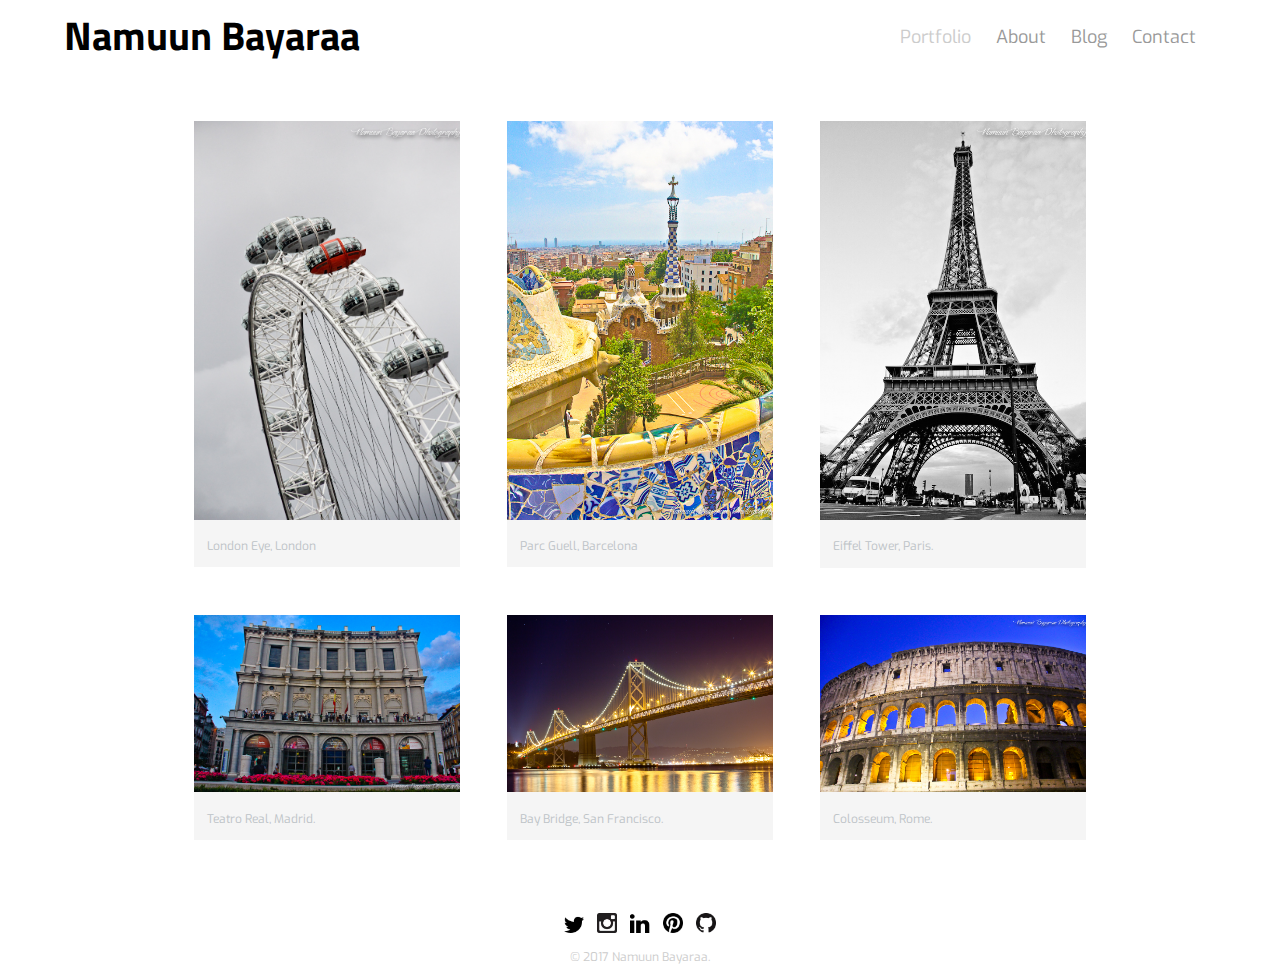
==== index.html @ 23d0f965 "Update html with github" ====
<!DOCTYPE html>
<html>
  <head>
    <meta charset="utf-8"> 
    <title>Namuun Bayaraa</title>
    <link rel="stylesheet" href="css/normalize.css">
    <link href='http://fonts.googleapis.com/css?family=Exo:200,400,800|Titillium+Web:400,400italic' rel='stylesheet' type='text/css'>
    <link rel="stylesheet" href="css/main.css">
    <link rel="stylesheet" href="css/responsive.css">
    <meta name="viewport" content="width=device-width, initial-scale=1.0">
  <script>
    (function(i,s,o,g,r,a,m){i['GoogleAnalyticsObject']=r;i[r]=i[r]||function(){
    (i[r].q=i[r].q||[]).push(arguments)},i[r].l=1*new Date();a=s.createElement(o),
    m=s.getElementsByTagName(o)[0];a.async=1;a.src=g;m.parentNode.insertBefore(a,m)
    })(window,document,'script','//www.google-analytics.com/analytics.js','ga');

    ga('create', 'UA-52503071-2', 'auto');
    ga('send', 'pageview');

  </script>
  </head>
  <body>
    <header>
      <a href="index.html" id=logo>
        <h1>Namuun Bayaraa</h1>
      </a>
      <nav>
        <ul>
          <li><a href="index.html" class="selected">Portfolio</a></li>
          <li><a href="about.html">About</a></li>
		  <li><a href="http://darlinginadress.com/">Blog</a></li>
          <li><a href="contact.html">Contact</a></li>
        </ul>
      </nav>
    </header>
    <div id="wrapper">
    <section>
        <ul id="gallery">
          <li>
            <a href="img/london.jpg">
              <img src="img/london.jpg" alt="">
              <p>London Eye, London</p>
            </a>
          </li>
          <li>
            <a href="img/barcelona.jpg">
              <img src="img/barcelona.jpg" alt="">
              <p>Parc Guell, Barcelona</p>
            </a>
          </li>
          <li>
            <a href="img/eiffel-tower.jpg">
              <img src="img/eiffel-tower.jpg" alt="">
              <p>Eiffel Tower, Paris.</p>
            </a>
          </li>
          <li>
            <a href="img/opera.jpg">
              <img src="img/opera.jpg" alt="">
              <p>Teatro Real, Madrid.</p>
            </a>
          </li>
          <li>
            <a href="img/baybridge.jpg">
              <img src="img/baybridge.jpg" alt="">
              <p>Bay Bridge, San Francisco.</p>
            </a>
          </li>
          <li>
            <a href="img/colosseo.jpg">
              <img src="img/colosseo.jpg" alt="">
              <p>Colosseum, Rome.</p>
            </a>
          </li>
          
        </ul>
    </section>
      <footer>
        <a href="http://twitter.com/namukaa"><img src="img/twitter.png" alt="Twitter Logo" class="social-icon"></a>
        <a href="http://instagram.com/namukaa"><img src="img/instagram.jpg" alt="Instagram Logo" class="social-icon"></a>
        <a href="http://linkedin.com/in/namuunbayaraa"><img src="img/linkedin.png" alt="LinkedIn Logo" class="social-icon"></a>
        <a href="https://pinterest.com/namuun"><img src="img/pinterest.png" alt="Pinterest Logo" class="social-icon"></a>
        <a href="https://github.com/namuunaa"><img src="img/GitHub-Mark-32px.png" alt="GitHub Mark" class="social-icon"></a>
        <p>&copy; 2017 Namuun Bayaraa.</p>
      </footer>
    </div>
  </body>
</html>
---- css/main.css ----
/********************
GENERAL
********************/

body {
  font-family: 'Exo', sans-serif;
}

#wrapper {
  max-width: 940px;
  margin: 0 auto;
  padding: 0 5%;
} 

a {
text-decoration: none;
}

img {
  max-width: 100%;
}

h3 {
  margin: 0 0 1em 0;  
}



/********************
HEADING
********************/

header {
  float: left;
  margin: 0 0 30px 0;
  padding: 5px 0 0 0;
  width: 100%;
}

#logo {
  text-align: center; 
  margin: 0;
}

h1 {
  font-family: 'Titillium Web', sans-serif;
  margin: 15px 0; 
  font-size: 1.75em;
  font-weight: bold;
  line-height: 0.8em;
}

h2 {
  font-size: 0.75em;
  margin: -5px 0 0;
  font-weight: normal;
}


/********************
NAVIGATION
********************/

nav {
  text-align: center;
  padding: 0px 0;
  margin: 20px 0 0;
}

nav ul {
  list-style: none;
  margin: 0 10px;
  padding: 0;
}

nav li {
  display: inline-block;
}

nav a {
  font-weight: 400;
  padding: 15px 10px;
}


/********************
FOOTER
********************/

footer {
  font-size: 0.75em;
  text-align: center;
  clear: both;
  padding-top: 50px;
  color: #ccc;
}

.social-icon {
  width: 20px;
  height: 20px;
  margin: 0 5px;
}



/********************
PAGE: PORTFOLIO
********************/

#gallery {
  margin: 0;
  padding: 0;
  list-style: none;
}

#gallery li {
  float: left;
  width: 45%;
  margin: 2.5%;
  background-color: #f5f5f5;
  color: #bdc3c7;
}

#gallery li a p {
  margin: 0;
  padding: 5%;
  font-size: 0.75em;
  color: #bdc3c7;
}



/********************
PAGE:ABOUT
********************/

.profile-photo {
  display: block;
  max-width: 150px;
  margin: 0 auto 30px;
  border-radius: 100%;
}



/********************
PAGE: CONTACT
********************/

.contact-info {
  list-style: none;
  padding: 0;
  margin: 0;
  font-size: 0.9em;
}

.contact-info a {
  display: block;
  min-height: 20px;
  background-repeat: no-repeat;
  background-size: 20px 20px;
  padding: 0 0 0 30px;
  margin: 0 0 10px;
}


.contact-info li.mail a {
  background-image: url('../img/mail.png');
}




/********************
COLORS
********************/

/* site body */

body {
  background-color: #fff;
  color: #999;
}

header {
  background: #fff;
  border-color: #000;
} 

nav {
  background: #fff;
}

h1, h2 {
  color: #000;
}

a {
  color: #000;
}

nav a, nav a:visited {
  color: #999;
}

nav a.selected, nav a:hover {
  color: #ccc;
}
---- css/responsive.css ----
@media screen and (min-width: 480px) {
  /********************
  TWO COLUMN LAYOUT
  ********************/
  
  #primary {
    width: 50%;
    float: left;
  }
  
  #secondary {
    width: 40%;
    float: right;
  } 
  
    
 /********************
  PAGE: ABOUT
  ********************/
  
  .profile-photo {
    float: left;
    margin: 0 5% 80px 0;
  }
  
}

@media screen and (min-width: 660px) {
  
  /********************
  HEADER
  ********************/ 
  
  nav {
    background: none;
    float: right;
    font-size: 1.125em;
    margin-right: 5%;
    text-align: right;
    width: 45%;
  }
  
  #logo {
    float: left;
    margin-left: 5%;
    text-align: left;
    width: 45%;
  }
  
  h1 {
    font-size: 2.5em;
  }
  
  h2 {
    font-size: 1.0em;
    margin-bottom: 20px;
  }
  
  
   /********************
  PAGE: PORTFOLIO
  ********************/
  
    #gallery li {
      width: 28.3333%;
    } 
  
    #gallery li:nth-child(4n) {
      clear: left;
    }
}
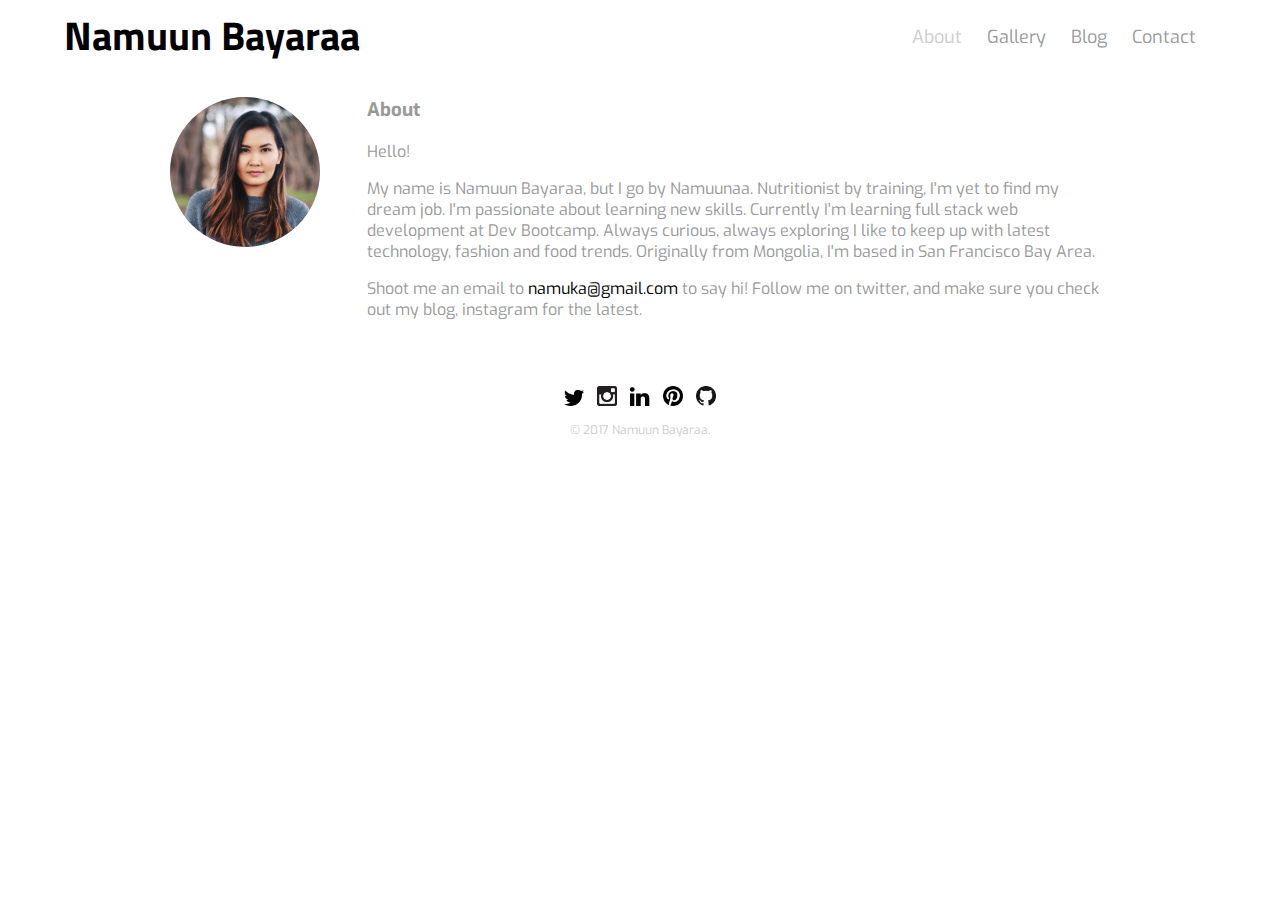
==== commit 1d8300dd: "Update layout" ====
--- a/index.html
+++ b/index.html
@@ -8,73 +8,30 @@
     <link rel="stylesheet" href="css/main.css">
     <link rel="stylesheet" href="css/responsive.css">
     <meta name="viewport" content="width=device-width, initial-scale=1.0">
-  <script>
-    (function(i,s,o,g,r,a,m){i['GoogleAnalyticsObject']=r;i[r]=i[r]||function(){
-    (i[r].q=i[r].q||[]).push(arguments)},i[r].l=1*new Date();a=s.createElement(o),
-    m=s.getElementsByTagName(o)[0];a.async=1;a.src=g;m.parentNode.insertBefore(a,m)
-    })(window,document,'script','//www.google-analytics.com/analytics.js','ga');
-
-    ga('create', 'UA-52503071-2', 'auto');
-    ga('send', 'pageview');
-
-  </script>
   </head>
   <body>
     <header>
       <a href="index.html" id=logo>
         <h1>Namuun Bayaraa</h1>
+        
       </a>
       <nav>
         <ul>
-          <li><a href="index.html" class="selected">Portfolio</a></li>
-          <li><a href="about.html">About</a></li>
-		  <li><a href="http://darlinginadress.com/">Blog</a></li>
+          <li><a href="index.html"class="selected">About</a></li>
+          <li><a href="gallery.html">Gallery</a></li>
+      <li><a href="http://darlinginadress.com/">Blog</a></li>
           <li><a href="contact.html">Contact</a></li>
         </ul>
       </nav>
     </header>
     <div id="wrapper">
-    <section>
-        <ul id="gallery">
-          <li>
-            <a href="img/london.jpg">
-              <img src="img/london.jpg" alt="">
-              <p>London Eye, London</p>
-            </a>
-          </li>
-          <li>
-            <a href="img/barcelona.jpg">
-              <img src="img/barcelona.jpg" alt="">
-              <p>Parc Guell, Barcelona</p>
-            </a>
-          </li>
-          <li>
-            <a href="img/eiffel-tower.jpg">
-              <img src="img/eiffel-tower.jpg" alt="">
-              <p>Eiffel Tower, Paris.</p>
-            </a>
-          </li>
-          <li>
-            <a href="img/opera.jpg">
-              <img src="img/opera.jpg" alt="">
-              <p>Teatro Real, Madrid.</p>
-            </a>
-          </li>
-          <li>
-            <a href="img/baybridge.jpg">
-              <img src="img/baybridge.jpg" alt="">
-              <p>Bay Bridge, San Francisco.</p>
-            </a>
-          </li>
-          <li>
-            <a href="img/colosseo.jpg">
-              <img src="img/colosseo.jpg" alt="">
-              <p>Colosseum, Rome.</p>
-            </a>
-          </li>
-          
-        </ul>
-    </section>
+      <section>
+      <img src="img/me.jpg" alt="Namuun" class="profile-photo">
+      <h3>About</h3>
+      <p>Hello!</p>
+      <p>My name is Namuun Bayaraa, but I go by Namuunaa. Nutritionist by training, I'm yet to find my dream job. I'm passionate about learning new skills. Currently I'm learning full stack web development at Dev Bootcamp. Always curious, always exploring I like to keep up with latest technology, fashion and food trends. Originally from Mongolia, I'm based in San Francisco Bay Area.</p>
+      <p>Shoot me an email to <a href="mailto:namuka@gmail.com">namuka@gmail.com</a> to say hi! Follow me on twitter, and make sure you check out my blog, instagram for the latest.</p>
+      </section>
       <footer>
         <a href="http://twitter.com/namukaa"><img src="img/twitter.png" alt="Twitter Logo" class="social-icon"></a>
         <a href="http://instagram.com/namukaa"><img src="img/instagram.jpg" alt="Instagram Logo" class="social-icon"></a>
@@ -86,3 +43,4 @@
     </div>
   </body>
 </html>
+
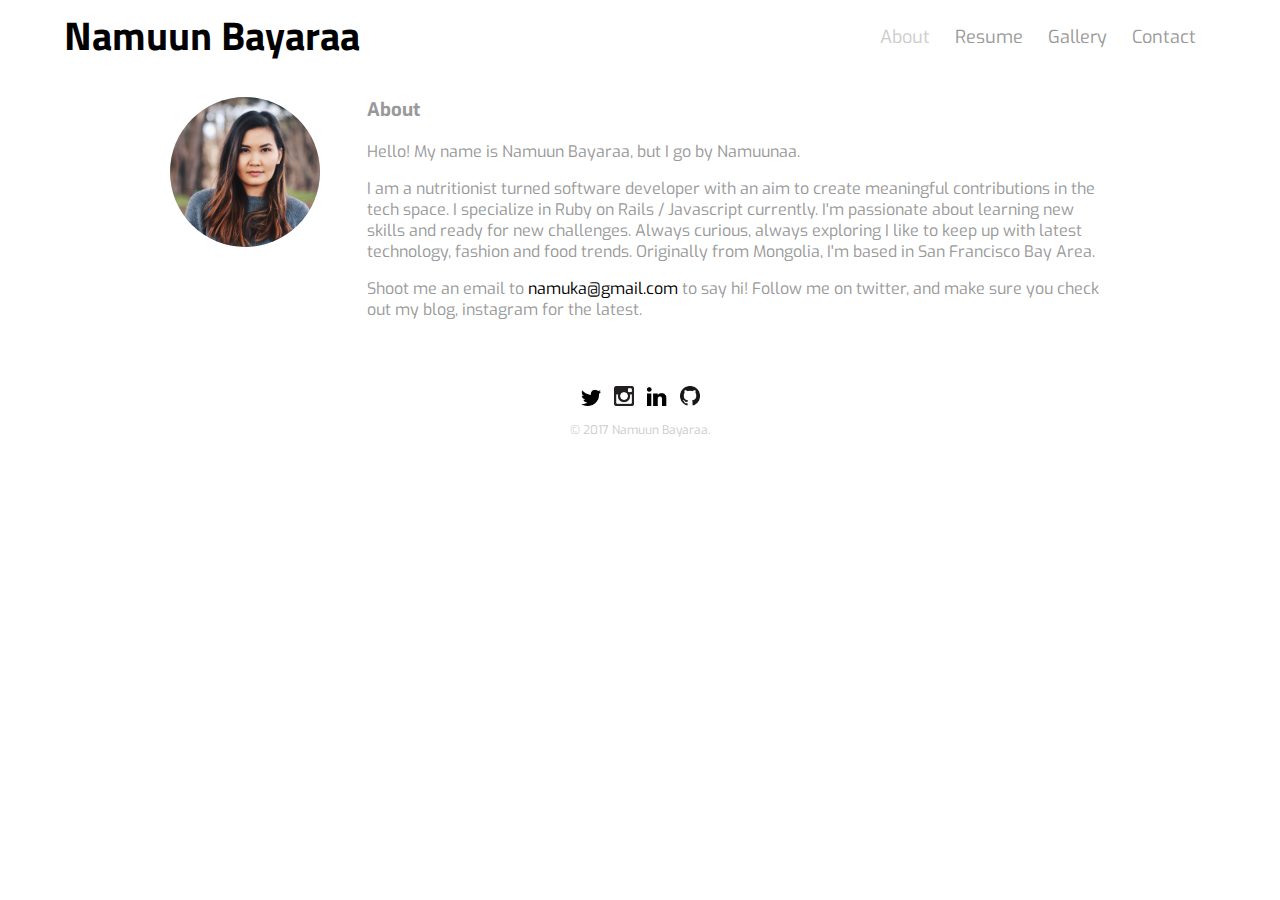
==== commit b4007c50: "Add resume" ====
--- a/index.html
+++ b/index.html
@@ -7,19 +7,27 @@
     <link href='http://fonts.googleapis.com/css?family=Exo:200,400,800|Titillium+Web:400,400italic' rel='stylesheet' type='text/css'>
     <link rel="stylesheet" href="css/main.css">
     <link rel="stylesheet" href="css/responsive.css">
+    <script>
+    (function(i,s,o,g,r,a,m){i['GoogleAnalyticsObject']=r;i[r]=i[r]||function(){
+    (i[r].q=i[r].q||[]).push(arguments)},i[r].l=1*new Date();a=s.createElement(o),
+    m=s.getElementsByTagName(o)[0];a.async=1;a.src=g;m.parentNode.insertBefore(a,m)
+    })(window,document,'script','//www.google-analytics.com/analytics.js','ga');
+
+    ga('create', 'UA-52503071-2', 'auto');
+    ga('send', 'pageview');
+    </script>
     <meta name="viewport" content="width=device-width, initial-scale=1.0">
   </head>
   <body>
     <header>
       <a href="index.html" id=logo>
         <h1>Namuun Bayaraa</h1>
-        
       </a>
       <nav>
         <ul>
           <li><a href="index.html"class="selected">About</a></li>
+          <li><a href="files/namuun_bayaraa_2017.pdf">Resume</a></li>
           <li><a href="gallery.html">Gallery</a></li>
-      <li><a href="http://darlinginadress.com/">Blog</a></li>
           <li><a href="contact.html">Contact</a></li>
         </ul>
       </nav>
@@ -28,15 +36,18 @@
       <section>
       <img src="img/me.jpg" alt="Namuun" class="profile-photo">
       <h3>About</h3>
-      <p>Hello!</p>
-      <p>My name is Namuun Bayaraa, but I go by Namuunaa. Nutritionist by training, I'm yet to find my dream job. I'm passionate about learning new skills. Currently I'm learning full stack web development at Dev Bootcamp. Always curious, always exploring I like to keep up with latest technology, fashion and food trends. Originally from Mongolia, I'm based in San Francisco Bay Area.</p>
+      <p>Hello!
+      My name is Namuun Bayaraa, but I go by Namuunaa.</p>
+
+      <p>I am a nutritionist turned software developer with an aim to create meaningful contributions in the tech space. I specialize in Ruby on Rails / Javascript currently. I'm passionate about learning new skills and ready for new challenges.
+
+      Always curious, always exploring I like to keep up with latest technology, fashion and food trends. Originally from Mongolia, I'm based in San Francisco Bay Area. </p>
       <p>Shoot me an email to <a href="mailto:namuka@gmail.com">namuka@gmail.com</a> to say hi! Follow me on twitter, and make sure you check out my blog, instagram for the latest.</p>
       </section>
       <footer>
         <a href="http://twitter.com/namukaa"><img src="img/twitter.png" alt="Twitter Logo" class="social-icon"></a>
         <a href="http://instagram.com/namukaa"><img src="img/instagram.jpg" alt="Instagram Logo" class="social-icon"></a>
         <a href="http://linkedin.com/in/namuunbayaraa"><img src="img/linkedin.png" alt="LinkedIn Logo" class="social-icon"></a>
-        <a href="https://pinterest.com/namuun"><img src="img/pinterest.png" alt="Pinterest Logo" class="social-icon"></a>
         <a href="https://github.com/namuunaa"><img src="img/GitHub-Mark-32px.png" alt="GitHub Mark" class="social-icon"></a>
         <p>&copy; 2017 Namuun Bayaraa.</p>
       </footer>
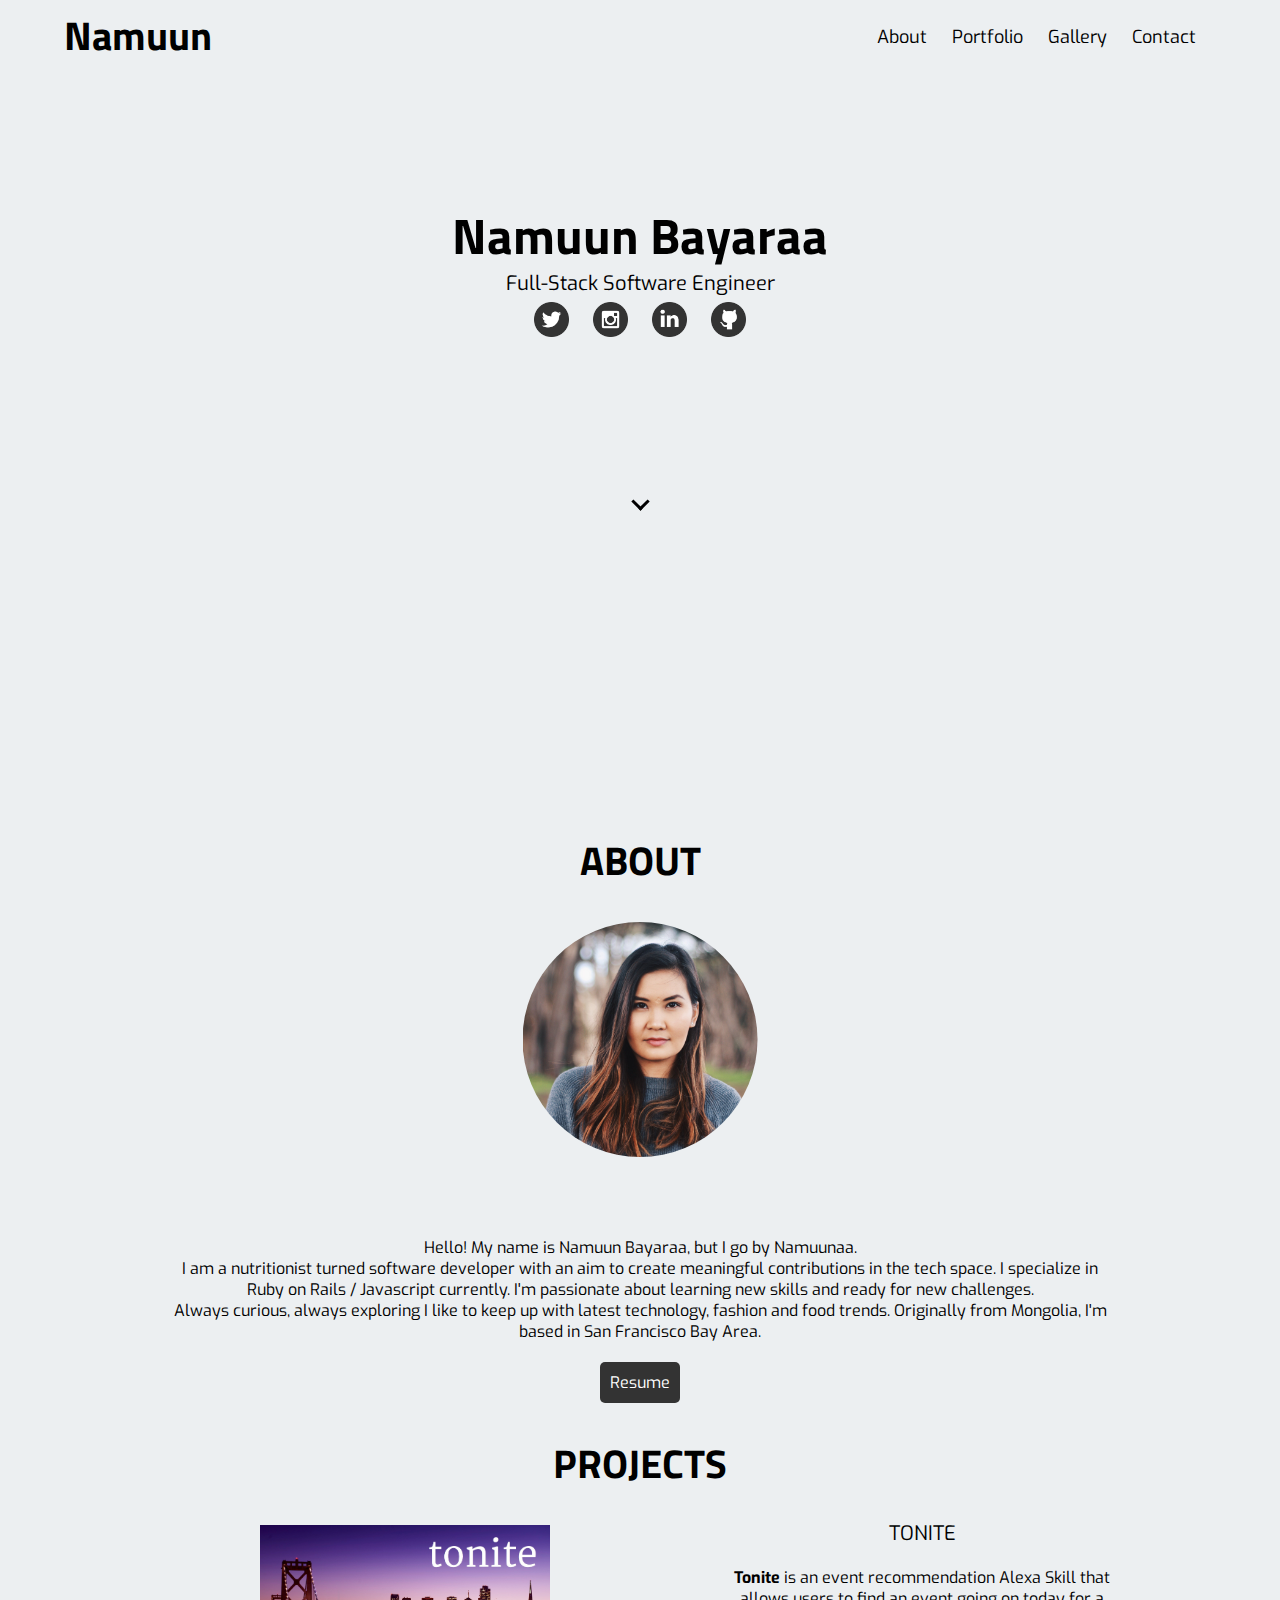
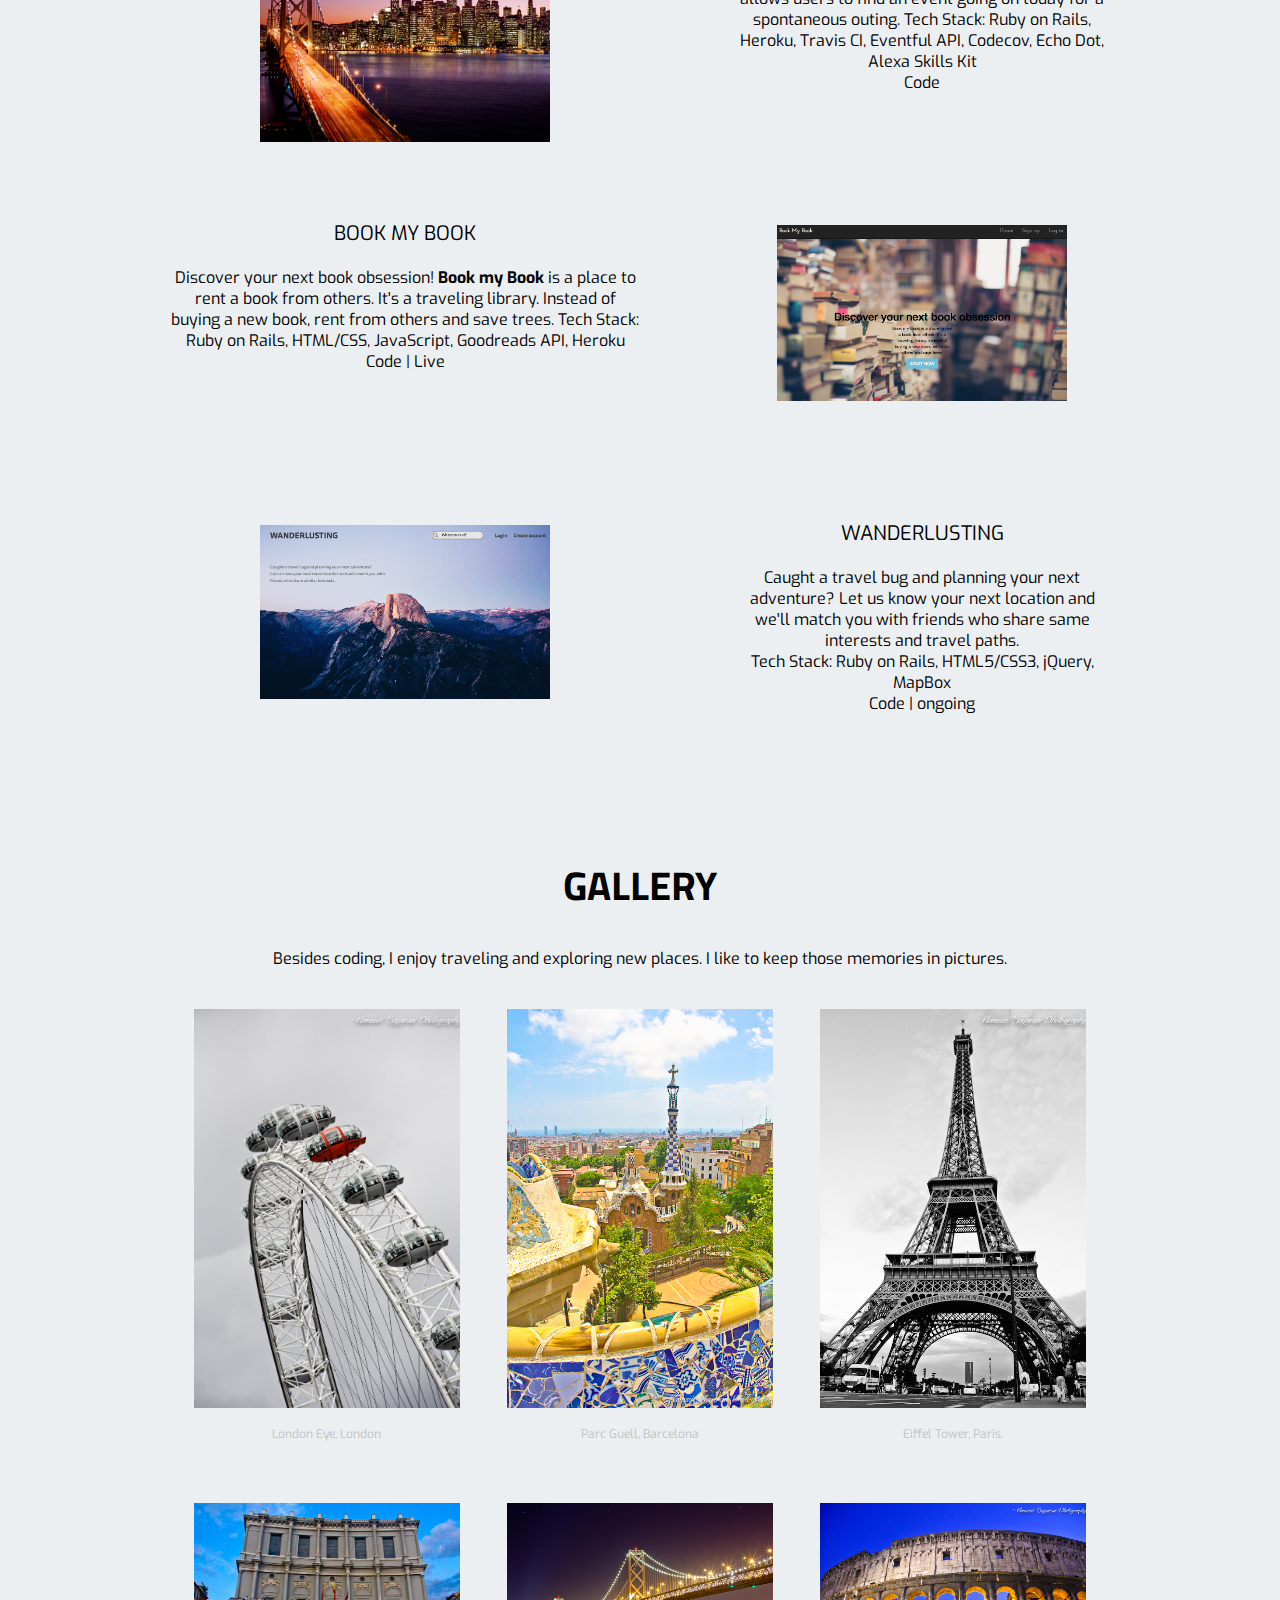
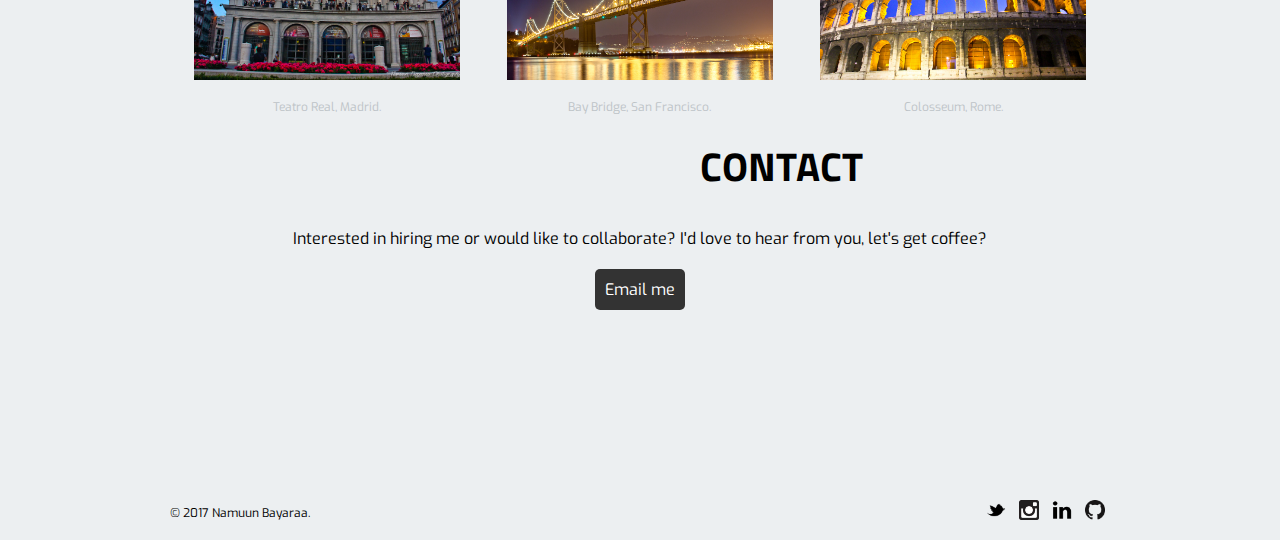
==== commit 74985107: "Update website" ====
--- a/index.html
+++ b/index.html
@@ -2,9 +2,11 @@
 <html>
   <head>
     <meta charset="utf-8"> 
-    <title>Namuun Bayaraa</title>
+    <title> Namuun Bayaraa | Software Engineer </title>
     <link rel="stylesheet" href="css/normalize.css">
     <link href='http://fonts.googleapis.com/css?family=Exo:200,400,800|Titillium+Web:400,400italic' rel='stylesheet' type='text/css'>
+    <link rel="shortcut icon" href="/favicon.ico" type="image/x-icon">
+    <link rel="icon" href="img/favicon.ico" type="image/x-icon">
     <link rel="stylesheet" href="css/main.css">
     <link rel="stylesheet" href="css/responsive.css">
     <script>
@@ -20,36 +22,127 @@
   </head>
   <body>
     <header>
-      <a href="index.html" id=logo>
-        <h1>Namuun Bayaraa</h1>
-      </a>
+      <a href="index.html" id=logo><h1 class="brand-text">Namuun</h1></a>
       <nav>
         <ul>
-          <li><a href="index.html"class="selected">About</a></li>
-          <li><a href="files/namuun_bayaraa_2017.pdf">Resume</a></li>
-          <li><a href="gallery.html">Gallery</a></li>
-          <li><a href="contact.html">Contact</a></li>
+          <li><a href="#about">About</a></li>
+          <li><a href="#projects">Portfolio</a></li>
+          <li><a href="#gallery">Gallery</a></li>
+          <li><a href="#contact">Contact</a></li>
         </ul>
       </nav>
     </header>
     <div id="wrapper">
-      <section>
-      <img src="img/me.jpg" alt="Namuun" class="profile-photo">
-      <h3>About</h3>
-      <p>Hello!
-      My name is Namuun Bayaraa, but I go by Namuunaa.</p>
+    <div class="home-section" id="#home">
+      <h1 class="home-heading">Namuun Bayaraa</h1>
+      <div class="home-subheading">Full-Stack Software Engineer</div>
+      <div class="all-social">
+        <a class="social-button" href="http://twitter.com/namukaa" target="_blank"> <img src="img/logo_twitter.png" alt="Twitter Logo" width="35px"></a>
+        <a class="social-button" href="http://instagram.com/namukaa" target="_blank"><img src="img/logo_instagram.png" alt="Instagram Logo" width="35px"></a>
+        <a class="social-button" href="http://linkedin.com/in/namuunbayaraa" target="_blank"><img src="img/logo_linkedin.png" alt="LinkedIn Logo" width="35px"></a>
+        <a class="social-button" href="https://github.com/namuunaa" target="_blank"><img src="img/logo_github.png" alt="GitHub Mark" width="35px"></a>
+      </div>
+      <a href="#about">
+      <i class="arrow down"></i></a>
+    </div>
+      
+    <div class="about-section" id="about">
+      <h1 class="heading">About</h1>
+      <img class="profile-photo" sizes="150px" src="img/me.jpg" alt="Namuun">
+      <div class="text-block">Hello! My name is Namuun Bayaraa, but I go by Namuunaa.<br>
+      I am a nutritionist turned software developer with an aim to create meaningful contributions in the tech space. I specialize in Ruby on Rails / Javascript currently. I'm passionate about learning new skills and ready for new challenges.<br>
+      Always curious, always exploring I like to keep up with latest technology, fashion and food trends. Originally from Mongolia, I'm based in San Francisco Bay Area.
+      </div>
+      <a class="button" href="files/namuun_bayaraa_2017.pdf">Resume</a>
+    </div>
 
-      <p>I am a nutritionist turned software developer with an aim to create meaningful contributions in the tech space. I specialize in Ruby on Rails / Javascript currently. I'm passionate about learning new skills and ready for new challenges.
+    <div class="projects-section" id=projects>
+      <h1 class="heading">Projects</h1>
 
-      Always curious, always exploring I like to keep up with latest technology, fashion and food trends. Originally from Mongolia, I'm based in San Francisco Bay Area. </p>
-      <p>Shoot me an email to <a href="mailto:namuka@gmail.com">namuka@gmail.com</a> to say hi! Follow me on twitter, and make sure you check out my blog, instagram for the latest.</p>
-      </section>
-      <footer>
+      <div class="section">
+        <div id="primary"><img sizes="(max-width: 480px) 67vw, 290px" src="img/tonite.jpg" width="290"></div>
+        <div id="secondary">
+          <h2 class="section-heading">Tonite</h2>
+          <div class="section-subheading"><strong>Tonite</strong> is an event recommendation Alexa Skill that allows users to find an event going on today for a spontaneous outing. Tech Stack: Ruby on Rails, Heroku, Travis CI, Eventful API, Codecov, Echo Dot, Alexa Skills Kit</div>
+          <div><a href="https://github.com/namuunaa/tonite" target="_blank">Code</a></div>
+        </div>
+      </div>
+      <div class="section">
+        <div id="secondary"><img sizes="(max-width: 480px) 67vw, 290px" src="img/book.jpg" width="290"></div>
+        <div id="primary">
+          <h2 class="section-heading">Book my Book</h2>
+          <div class="section-subheading">Discover your next book obsession! <strong>Book my Book</strong> is a place to rent a book from others. It's a traveling library. Instead of buying a new book, rent from others and save trees. Tech Stack: Ruby on Rails, HTML/CSS, JavaScript, Goodreads API, Heroku</div>
+          <div><a href="https://github.com/namuunaa/book-my-book" target="_blank">Code</a> | <a href="https://book-my-book.herokuapp.com/" target="_blank">Live</a></div>
+        </div>
+      </div>
+      <div class="section">
+        <div id="primary"><img sizes="(max-width: 480px) 67vw, 290px" src="img/wanderlust.png" width="290"></div>
+        <div id="secondary">
+          <h2 class="section-heading">Wanderlusting</h2>
+          <div class="section-subheading">Caught a travel bug and planning your next adventure? Let us know your next location and we'll match you with friends who share same interests and travel paths. <br> Tech Stack: Ruby on Rails, HTML5/CSS3, jQuery, MapBox</div>
+          <div><a href="https://github.com/namuunaa/wanderlusting" target="_blank">Code</a> | ongoing </div>
+        </div>
+      </div>
+
+    </div>
+
+    <div class="gallery-section" id="gallery">
+      <h1 class="heading">Gallery</h1>
+        <p>Besides coding, I enjoy traveling and exploring new places. I like to keep those memories in pictures.</p>
+        <ul id="gallery">
+          <li>
+            <a href="img/london.jpg">
+              <img src="img/london.jpg" alt="">
+              <p>London Eye, London</p>
+            </a>
+          </li>
+          <li>
+            <a href="img/barcelona.jpg">
+              <img src="img/barcelona.jpg" alt="">
+              <p>Parc Guell, Barcelona</p>
+            </a>
+          </li>
+          <li>
+            <a href="img/eiffel-tower.jpg">
+              <img src="img/eiffel-tower.jpg" alt="">
+              <p>Eiffel Tower, Paris.</p>
+            </a>
+          </li>
+          <li>
+            <a href="img/opera.jpg">
+              <img src="img/opera.jpg" alt="">
+              <p>Teatro Real, Madrid.</p>
+            </a>
+          </li>
+          <li>
+            <a href="img/baybridge.jpg">
+              <img src="img/baybridge.jpg" alt="">
+              <p>Bay Bridge, San Francisco.</p>
+            </a>
+          </li>
+          <li>
+            <a href="img/colosseo.jpg">
+              <img src="img/colosseo.jpg" alt="">
+              <p>Colosseum, Rome.</p>
+            </a>
+          </li>
+        </ul>
+    </div>
+
+    <div class="contact-section" id="contact">
+      <h1 class="heading">Contact</h1>
+        <div class="centered section-subheading">Interested in hiring me or would like to collaborate? I'd love to hear from you, let's get coffee?</div>
+        <a class="button" href="mailto:namuka@gmail.com">Email me</a>
+    </div>
+
+    <footer>
+        <div class="float-right">
         <a href="http://twitter.com/namukaa"><img src="img/twitter.png" alt="Twitter Logo" class="social-icon"></a>
         <a href="http://instagram.com/namukaa"><img src="img/instagram.jpg" alt="Instagram Logo" class="social-icon"></a>
         <a href="http://linkedin.com/in/namuunbayaraa"><img src="img/linkedin.png" alt="LinkedIn Logo" class="social-icon"></a>
         <a href="https://github.com/namuunaa"><img src="img/GitHub-Mark-32px.png" alt="GitHub Mark" class="social-icon"></a>
-        <p>&copy; 2017 Namuun Bayaraa.</p>
+        </div>
+        <div class="footer-text">&copy; 2017 Namuun Bayaraa.</div>
       </footer>
     </div>
   </body>
--- a/css/main.css
+++ b/css/main.css
@@ -4,6 +4,20 @@
 
 body {
   font-family: 'Exo', sans-serif;
+  font-size: 16px;
+  text-align: center;
+}
+
+a {
+  text-decoration: none;
+}
+
+img {
+  max-width: 100%;
+}
+
+h3 {
+  margin: 0 0 1em 0;  
 }
 
 #wrapper {
@@ -11,21 +25,6 @@
   margin: 0 auto;
   padding: 0 5%;
 } 
-
-a {
-text-decoration: none;
-}
-
-img {
-  max-width: 100%;
-}
-
-h3 {
-  margin: 0 0 1em 0;  
-}
-
-
-
 /********************
 HEADING
 ********************/
@@ -48,14 +47,13 @@
   font-size: 1.75em;
   font-weight: bold;
   line-height: 0.8em;
+  padding-bottom: 20px;
 }
 
 h2 {
-  font-size: 0.75em;
   margin: -5px 0 0;
   font-weight: normal;
 }
-
 
 /********************
 NAVIGATION
@@ -82,17 +80,25 @@
   padding: 15px 10px;
 }
 
-
 /********************
 FOOTER
 ********************/
 
 footer {
   font-size: 0.75em;
-  text-align: center;
   clear: both;
-  padding-top: 50px;
-  color: #ccc;
+  padding-top: 40px;
+  padding-bottom: 40px;
+}
+
+.footer-text {
+  margin-top: 5px;
+  margin-bottom: 5px;
+  float: left;
+}
+
+.float-right {
+  float: right;
 }
 
 .social-icon {
@@ -101,8 +107,6 @@
   margin: 0 5px;
 }
 
-
-
 /********************
 PAGE: PORTFOLIO
 ********************/
@@ -117,7 +121,6 @@
   float: left;
   width: 45%;
   margin: 2.5%;
-  background-color: #f5f5f5;
   color: #bdc3c7;
 }
 
@@ -128,48 +131,25 @@
   color: #bdc3c7;
 }
 
-
-
 /********************
 PAGE:ABOUT
 ********************/
 
 .profile-photo {
   display: block;
-  max-width: 150px;
-  margin: 0 auto 30px;
   border-radius: 100%;
-}
-
-
-
-/********************
-PAGE: CONTACT
-********************/
-
-.contact-info {
-  list-style: none;
-  padding: 0;
-  margin: 0;
-  font-size: 0.9em;
-}
-
-.contact-info a {
+  width: 25%;
+  padding-right: 37.5%;
+  padding-left: 37.5%;
+}
+
+.text-block {
   display: block;
-  min-height: 20px;
-  background-repeat: no-repeat;
-  background-size: 20px 20px;
-  padding: 0 0 0 30px;
-  margin: 0 0 10px;
-}
-
-
-.contact-info li.mail a {
-  background-image: url('../img/mail.png');
-}
-
-
-
+  float: none;
+  margin-top: 10px;
+  align-items: center;
+  overflow: visible;
+}
 
 /********************
 COLORS
@@ -178,20 +158,7 @@
 /* site body */
 
 body {
-  background-color: #fff;
-  color: #999;
-}
-
-header {
-  background: #fff;
-  border-color: #000;
-} 
-
-nav {
-  background: #fff;
-}
-
-h1, h2 {
+  background-color: #ECEFF1;
   color: #000;
 }
 
@@ -199,11 +166,108 @@
   color: #000;
 }
 
-nav a, nav a:visited {
-  color: #999;
-}
-
 nav a.selected, nav a:hover {
   color: #ccc;
 }
 
+/********************
+OTHER
+********************/
+
+.home-section {
+  height: 600px;
+  margin: auto;
+  width: 50%;
+  padding-top: 200px;
+}
+
+/*.about-section {
+  display: inline-block;
+  height: 600px;
+  padding-top: 20px;
+  margin: auto;
+}*/
+
+.contact-section {
+  padding-top: 100px;
+  padding-bottom: 150px;
+}
+
+.social-button {
+  margin-right: 4px;
+  margin-bottom: 8px;
+  margin-left: 4px;
+  padding: 6px;
+}
+
+.social-button:hover {
+  opacity: 0.5;
+}
+
+.button {
+  position: relative;
+  display: inline-block;
+  text-align: center;
+  clear: none;
+  padding: 10px 10px;
+  margin-top: 20px;
+  margin-right: 45%;
+  margin-left: 45%;
+  border: 1px none #73ceda;
+  border-radius: 5px;
+  direction: ltr;
+  background-color: #333;
+  color: #fff;
+  align-content: center;
+}
+
+.button:hover {
+  background-color: #455a64;
+  opacity: 1;
+  color: #fff;
+}
+
+.home-heading {
+  padding-bottom: 0px;
+  font-size: 50px;
+}
+
+.home-subheading {
+  font-size: 20px;
+  padding-bottom: 5px;
+}
+
+.heading {
+  text-transform: uppercase;
+  padding: 30px;
+}
+
+.section-heading {
+  font-size: 20px;
+  text-transform: uppercase;
+}
+
+.section {
+  height: 300px;
+}
+
+i {
+  border: solid black;
+  border-width: 0 3px 3px 0;
+  display: inline-block;
+  padding: 5px;
+}
+
+.down {
+  transform: rotate(45deg);
+  -webkit-transform: rotate(45deg);
+}
+
+.all-social {
+  padding-bottom: 150px;
+}
+
+
+
+
+
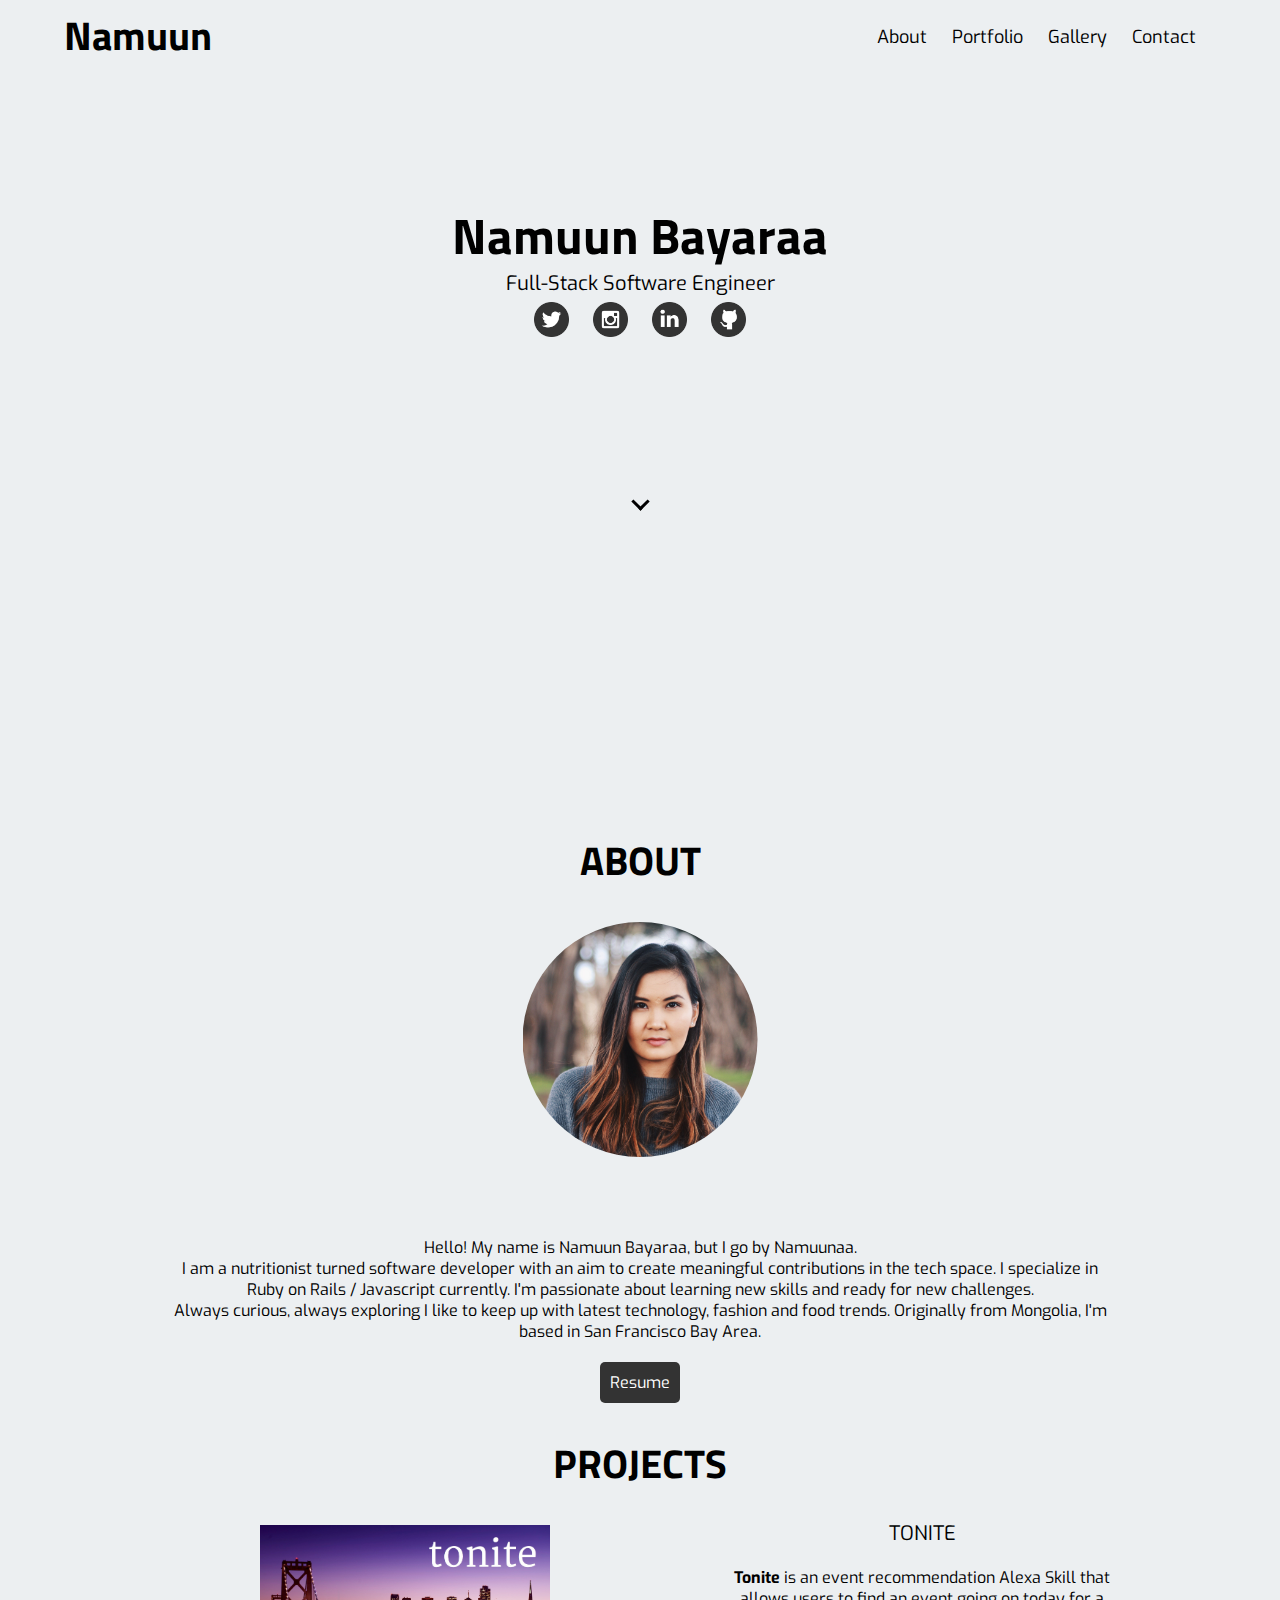
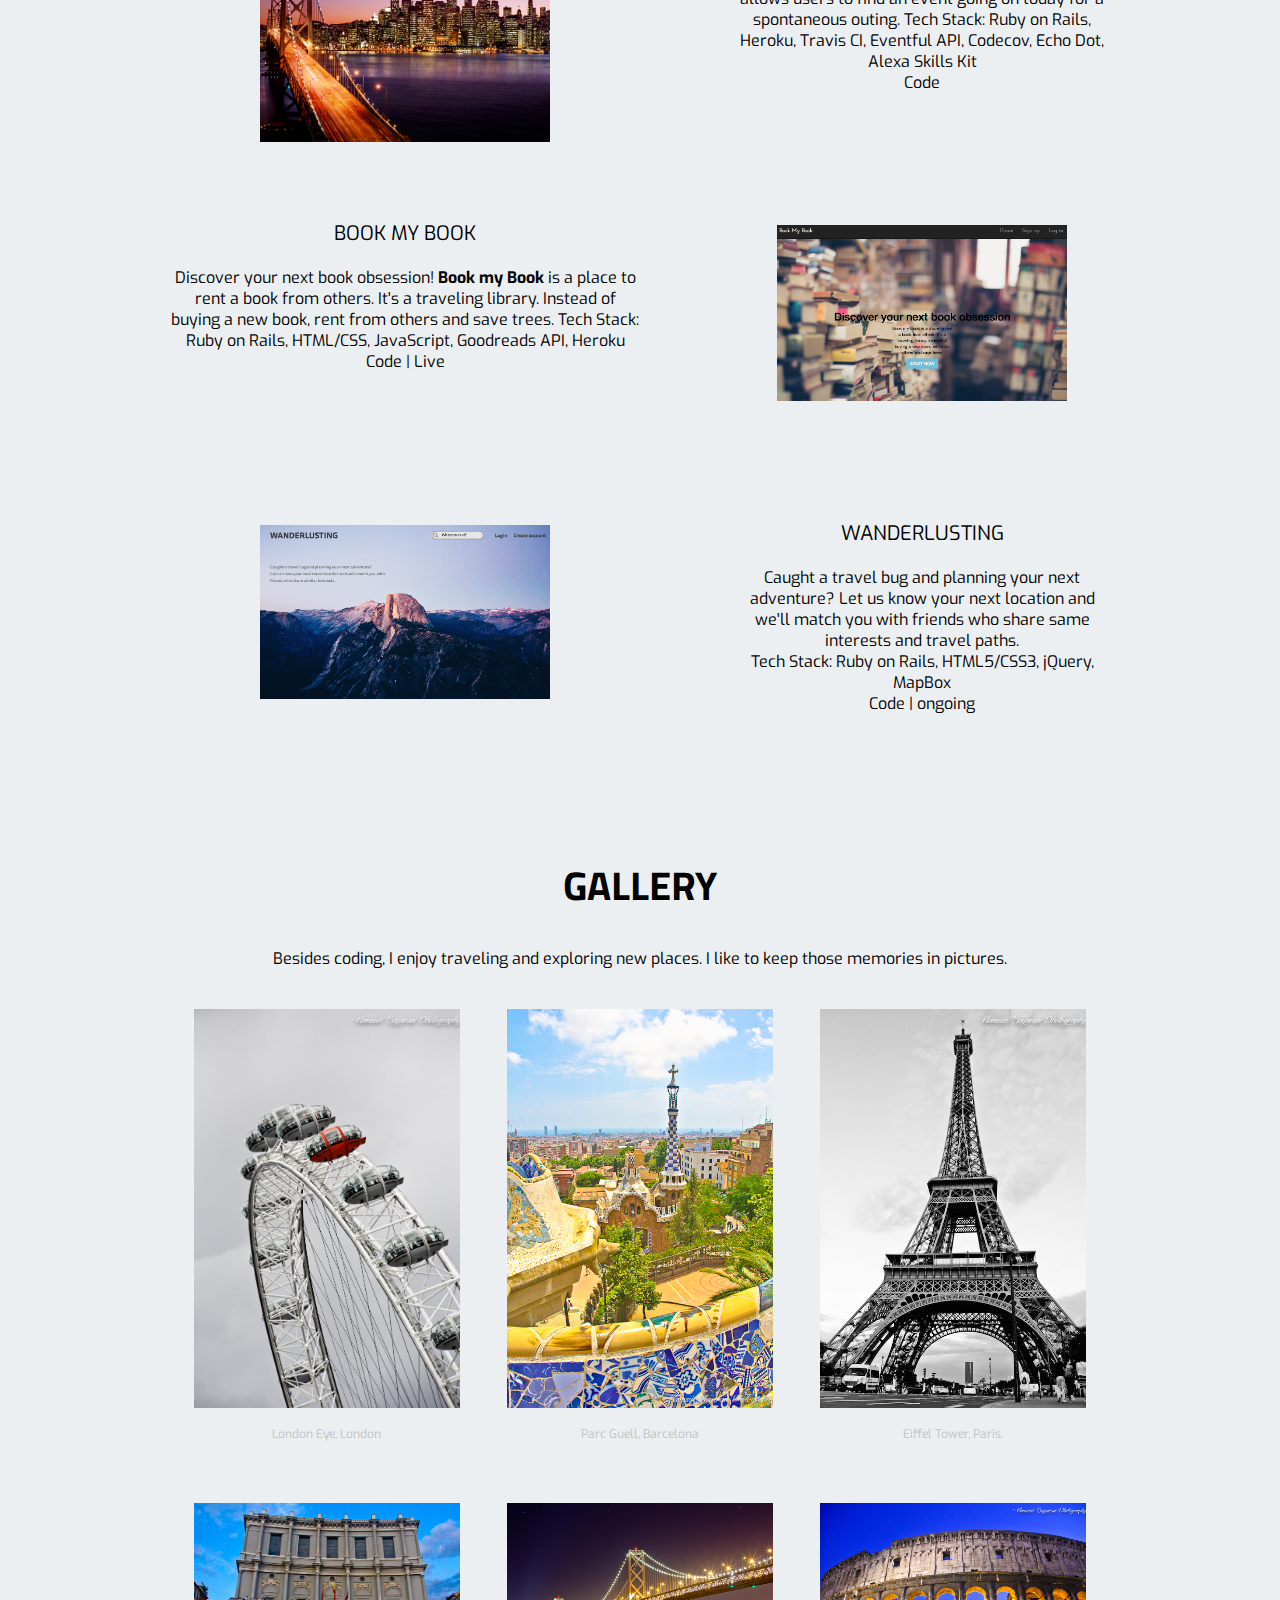
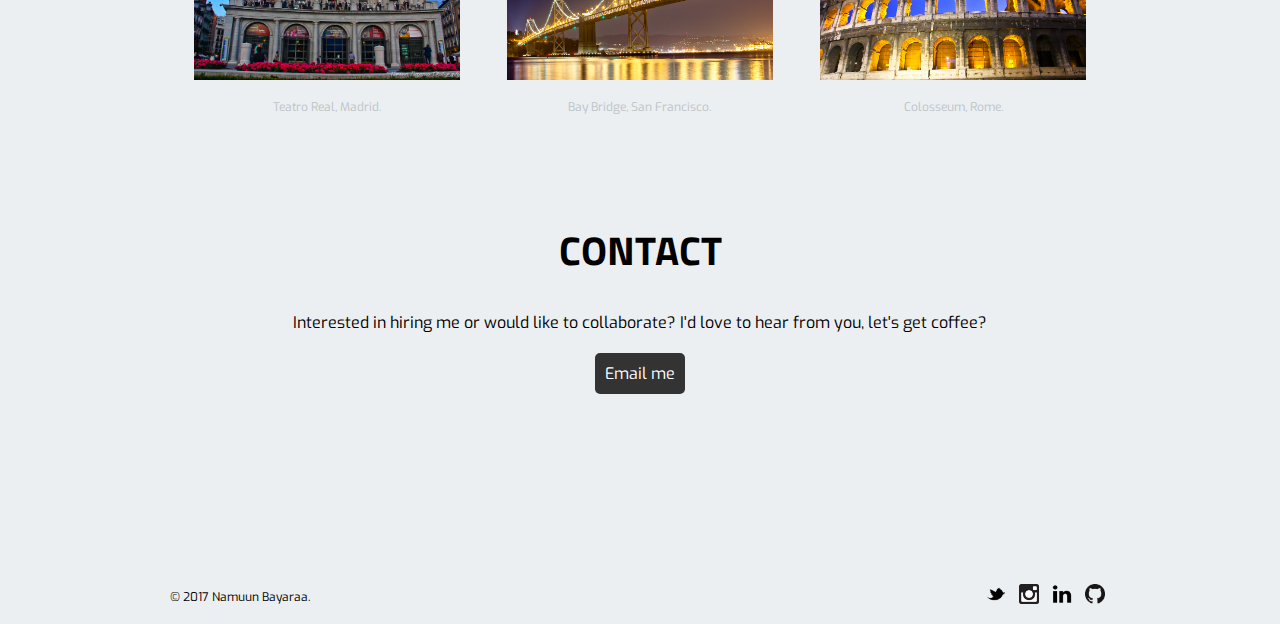
==== commit 8d8fff49: "Add smooth scrolling" ====
--- a/index.html
+++ b/index.html
@@ -9,6 +9,25 @@
     <link rel="icon" href="img/favicon.ico" type="image/x-icon">
     <link rel="stylesheet" href="css/main.css">
     <link rel="stylesheet" href="css/responsive.css">
+        <!-- SMOOTH SCROLL -->
+    <script src="https://ajax.googleapis.com/ajax/libs/jquery/1.10.2/jquery.min.js"></script>
+    <script>
+    $(function() {
+      $('a[href*=#]:not([href=#])').click(function() {
+        if (location.pathname.replace(/^\//,'') == this.pathname.replace(/^\//,'') && location.hostname == this.hostname) {
+          var target = $(this.hash);
+          target = target.length ? target : $('[name=' + this.hash.slice(1) +']');
+          if (target.length) {
+            $('html,body').animate({
+              scrollTop: target.offset().top
+            }, 1000);
+            return false;
+          }
+        }
+      });
+    });
+    </script>
+    <!-- End of SMOOTH SCROLL -->
     <script>
     (function(i,s,o,g,r,a,m){i['GoogleAnalyticsObject']=r;i[r]=i[r]||function(){
     (i[r].q=i[r].q||[]).push(arguments)},i[r].l=1*new Date();a=s.createElement(o),
--- a/css/main.css
+++ b/css/main.css
@@ -189,15 +189,18 @@
 }*/
 
 .contact-section {
-  padding-top: 100px;
   padding-bottom: 150px;
+}
+
+.gallery-section {
+  height: 950px;
 }
 
 .social-button {
   margin-right: 4px;
   margin-bottom: 8px;
   margin-left: 4px;
-  padding: 6px;
+  padding: 2px;
 }
 
 .social-button:hover {
@@ -248,7 +251,7 @@
 }
 
 .section {
-  height: 300px;
+  height: 400px;
 }
 
 i {
--- a/css/responsive.css
+++ b/css/responsive.css
@@ -22,7 +22,11 @@
     float: left;
     margin: 0 5% 80px 0;
   }
-  
+
+  .social-button {
+    padding: 6px;
+  }
+
 }
 
 @media screen and (min-width: 660px) {
@@ -55,6 +59,10 @@
     font-size: 1.0em;
     margin-bottom: 20px;
   }
+
+  .section {
+    height: 300px;
+  }
   
   
    /********************
@@ -68,6 +76,7 @@
     #gallery li:nth-child(4n) {
       clear: left;
     }
+
 }
   
 
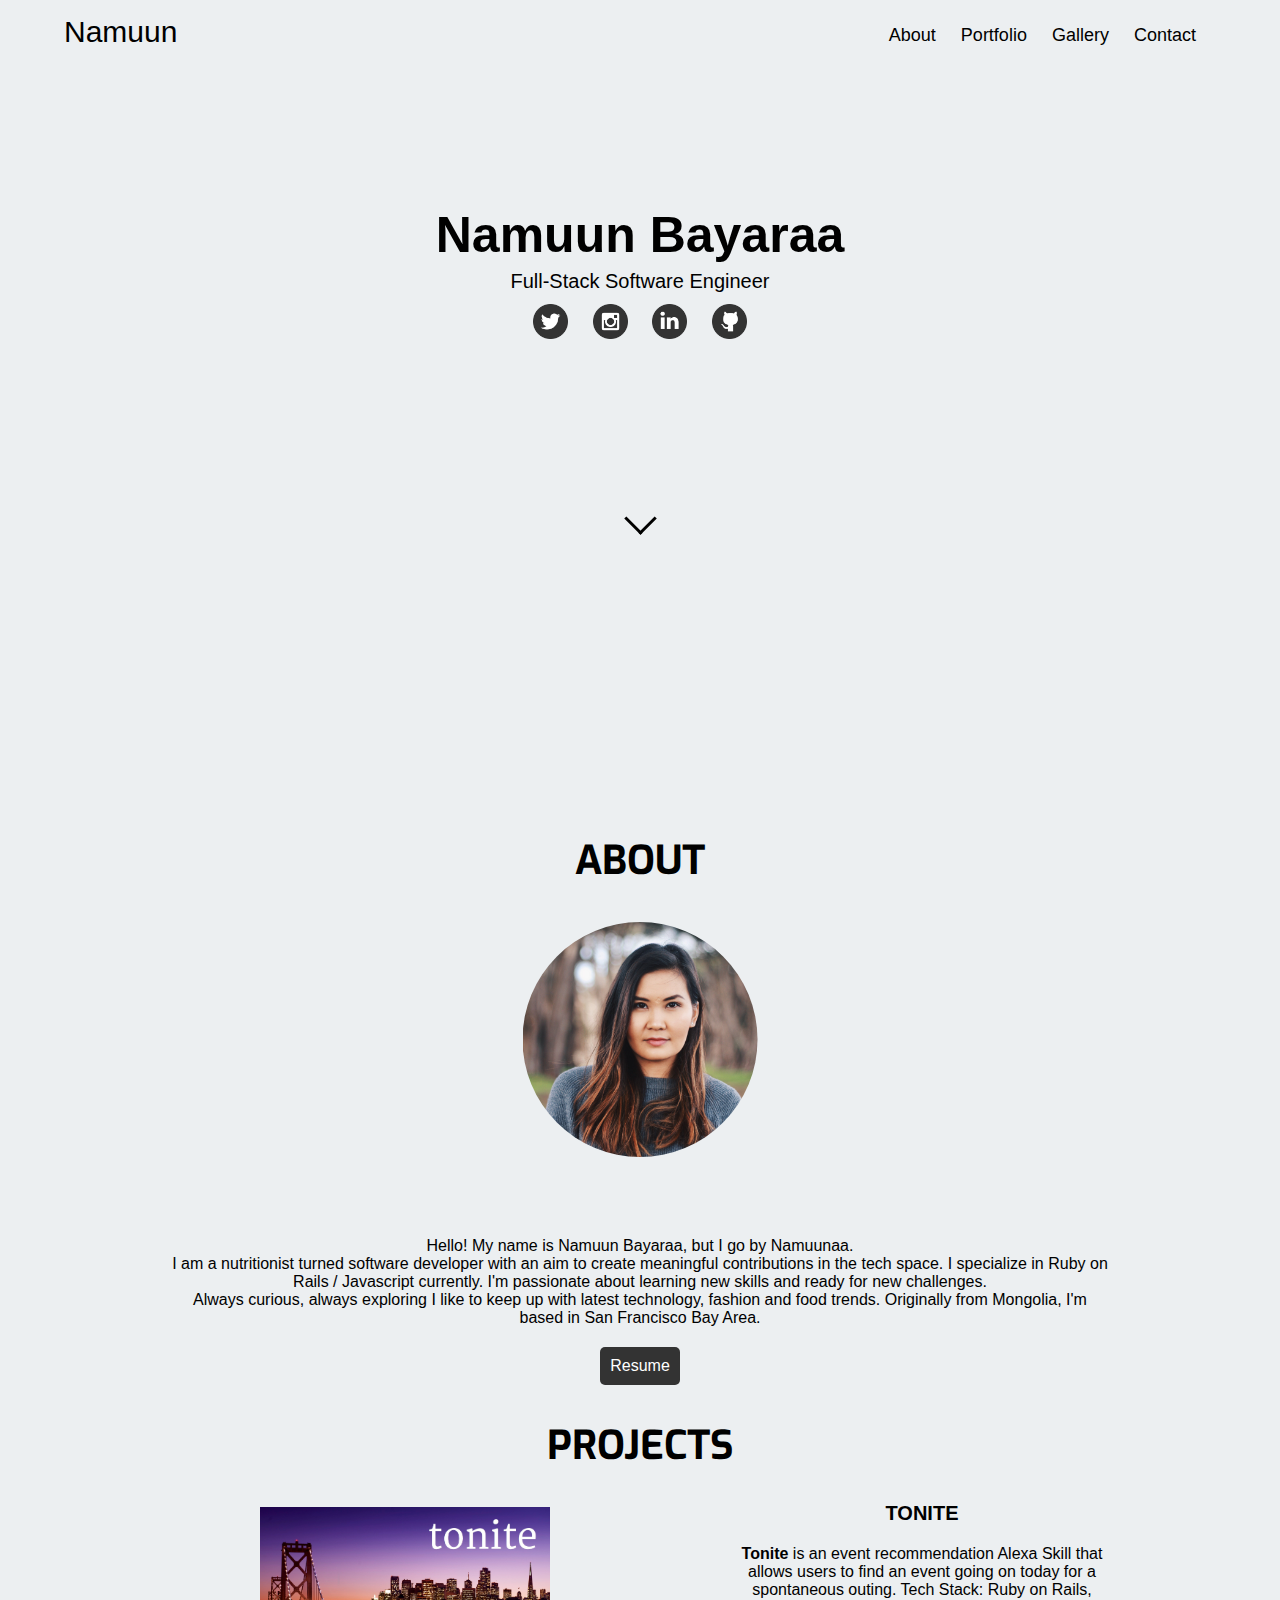
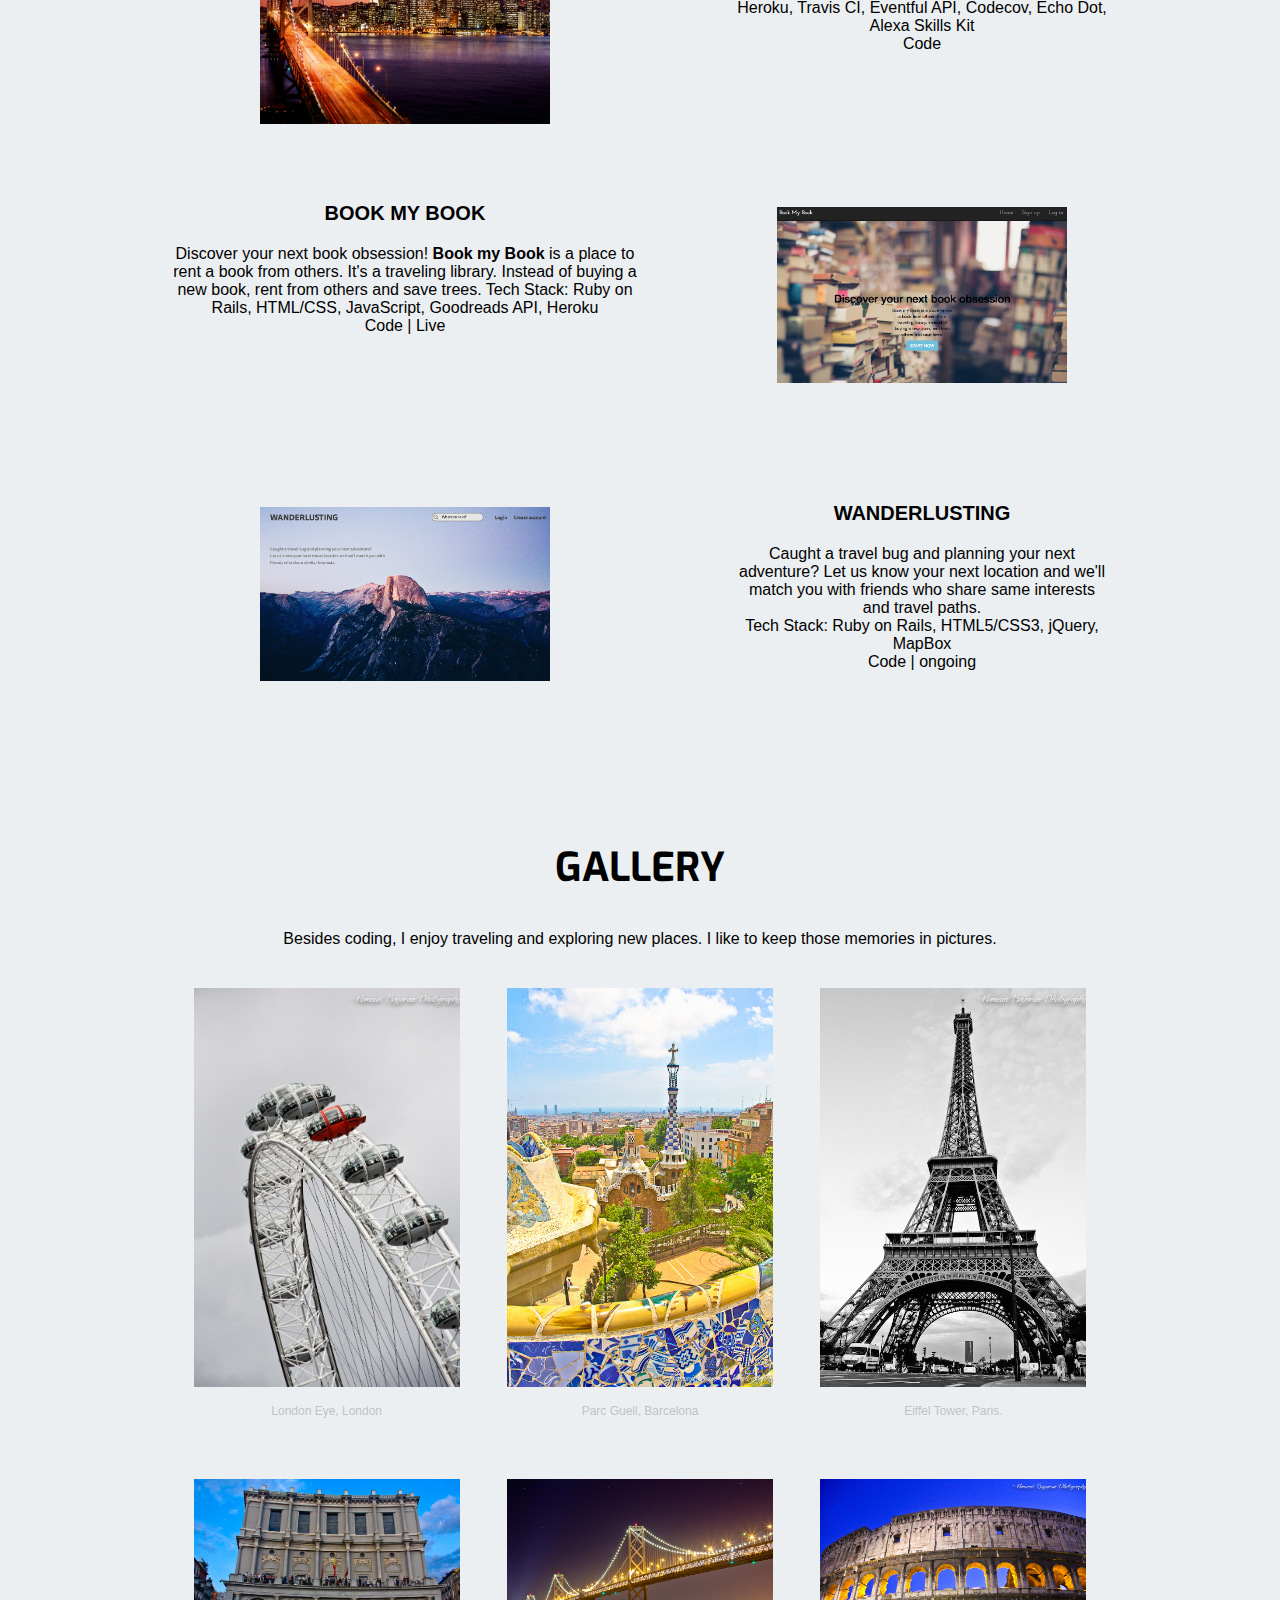
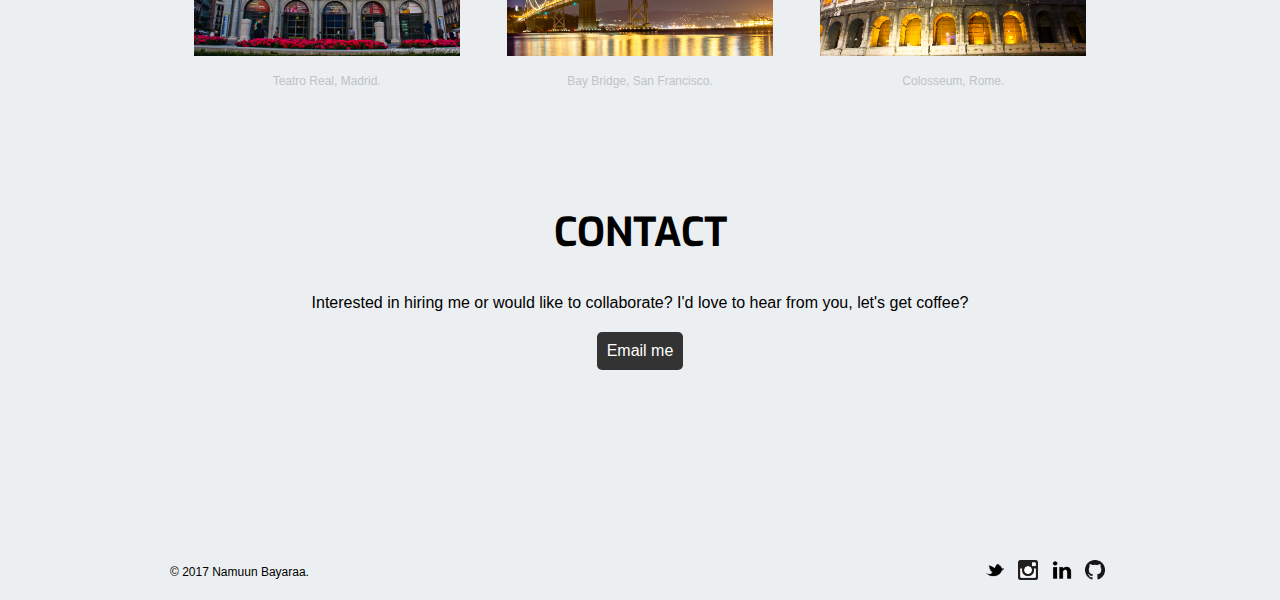
==== commit 2e4ede74: "Add more mobile responsiveness" ====
--- a/index.html
+++ b/index.html
@@ -2,42 +2,28 @@
 <html>
   <head>
     <meta charset="utf-8"> 
+    <meta name="viewport" content="width=device-width, initial-scale=1.0">
     <title> Namuun Bayaraa | Software Engineer </title>
     <link rel="stylesheet" href="css/normalize.css">
     <link href='http://fonts.googleapis.com/css?family=Exo:200,400,800|Titillium+Web:400,400italic' rel='stylesheet' type='text/css'>
     <link rel="shortcut icon" href="/favicon.ico" type="image/x-icon">
     <link rel="icon" href="img/favicon.ico" type="image/x-icon">
+    
     <link rel="stylesheet" href="css/main.css">
     <link rel="stylesheet" href="css/responsive.css">
         <!-- SMOOTH SCROLL -->
     <script src="https://ajax.googleapis.com/ajax/libs/jquery/1.10.2/jquery.min.js"></script>
-    <script>
-    $(function() {
-      $('a[href*=#]:not([href=#])').click(function() {
-        if (location.pathname.replace(/^\//,'') == this.pathname.replace(/^\//,'') && location.hostname == this.hostname) {
-          var target = $(this.hash);
-          target = target.length ? target : $('[name=' + this.hash.slice(1) +']');
-          if (target.length) {
-            $('html,body').animate({
-              scrollTop: target.offset().top
-            }, 1000);
-            return false;
-          }
-        }
-      });
-    });
-    </script>
+    <script src="js/main.js" type="text/javascript"></script>
     <!-- End of SMOOTH SCROLL -->
     <script>
-    (function(i,s,o,g,r,a,m){i['GoogleAnalyticsObject']=r;i[r]=i[r]||function(){
-    (i[r].q=i[r].q||[]).push(arguments)},i[r].l=1*new Date();a=s.createElement(o),
-    m=s.getElementsByTagName(o)[0];a.async=1;a.src=g;m.parentNode.insertBefore(a,m)
-    })(window,document,'script','//www.google-analytics.com/analytics.js','ga');
+      (function(i,s,o,g,r,a,m){i['GoogleAnalyticsObject']=r;i[r]=i[r]||function(){
+      (i[r].q=i[r].q||[]).push(arguments)},i[r].l=1*new Date();a=s.createElement(o),
+      m=s.getElementsByTagName(o)[0];a.async=1;a.src=g;m.parentNode.insertBefore(a,m)
+      })(window,document,'script','https://www.google-analytics.com/analytics.js','ga');
 
-    ga('create', 'UA-52503071-2', 'auto');
-    ga('send', 'pageview');
+      ga('create', 'UA-52503071-2', 'auto');
+      ga('send', 'pageview');
     </script>
-    <meta name="viewport" content="width=device-width, initial-scale=1.0">
   </head>
   <body>
     <header>
@@ -56,10 +42,10 @@
       <h1 class="home-heading">Namuun Bayaraa</h1>
       <div class="home-subheading">Full-Stack Software Engineer</div>
       <div class="all-social">
-        <a class="social-button" href="http://twitter.com/namukaa" target="_blank"> <img src="img/logo_twitter.png" alt="Twitter Logo" width="35px"></a>
-        <a class="social-button" href="http://instagram.com/namukaa" target="_blank"><img src="img/logo_instagram.png" alt="Instagram Logo" width="35px"></a>
-        <a class="social-button" href="http://linkedin.com/in/namuunbayaraa" target="_blank"><img src="img/logo_linkedin.png" alt="LinkedIn Logo" width="35px"></a>
-        <a class="social-button" href="https://github.com/namuunaa" target="_blank"><img src="img/logo_github.png" alt="GitHub Mark" width="35px"></a>
+        <a href="http://twitter.com/namukaa" target="_blank"> <img src="img/logo_twitter.png" alt="Twitter Logo" class="social-button"></a>
+        <a href="http://instagram.com/namukaa" target="_blank"><img src="img/logo_instagram.png" alt="Instagram Logo" class="social-button"></a>
+        <a href="http://linkedin.com/in/namuunbayaraa" target="_blank"><img src="img/logo_linkedin.png" alt="LinkedIn Logo" class="social-button"></a>
+        <a href="https://github.com/namuunaa" target="_blank"><img src="img/logo_github.png" alt="GitHub Mark" class="social-button"></a>
       </div>
       <a href="#about">
       <i class="arrow down"></i></a>
--- a/css/main.css
+++ b/css/main.css
@@ -3,7 +3,7 @@
 ********************/
 
 body {
-  font-family: 'Exo', sans-serif;
+  font-family: 'Trebuchet MS', sans-serif;
   font-size: 16px;
   text-align: center;
 }
@@ -42,7 +42,6 @@
 }
 
 h1 {
-  font-family: 'Titillium Web', sans-serif;
   margin: 15px 0; 
   font-size: 1.75em;
   font-weight: bold;
@@ -201,6 +200,7 @@
   margin-bottom: 8px;
   margin-left: 4px;
   padding: 2px;
+  width: 25px;
 }
 
 .social-button:hover {
@@ -241,6 +241,7 @@
 }
 
 .heading {
+  font-family: 'Exo', sans-serif;
   text-transform: uppercase;
   padding: 30px;
 }
@@ -248,6 +249,7 @@
 .section-heading {
   font-size: 20px;
   text-transform: uppercase;
+  font-weight: bold;
 }
 
 .section {
@@ -270,7 +272,12 @@
   padding-bottom: 150px;
 }
 
-
-
-
-
+.brand-text {
+  font-weight: normal;
+  font-size: 30px;
+}
+
+
+
+
+
--- a/css/responsive.css
+++ b/css/responsive.css
@@ -25,6 +25,11 @@
 
   .social-button {
     padding: 6px;
+    width: 35px;
+  }
+
+  i {
+    padding: 10px;
   }
 
 }
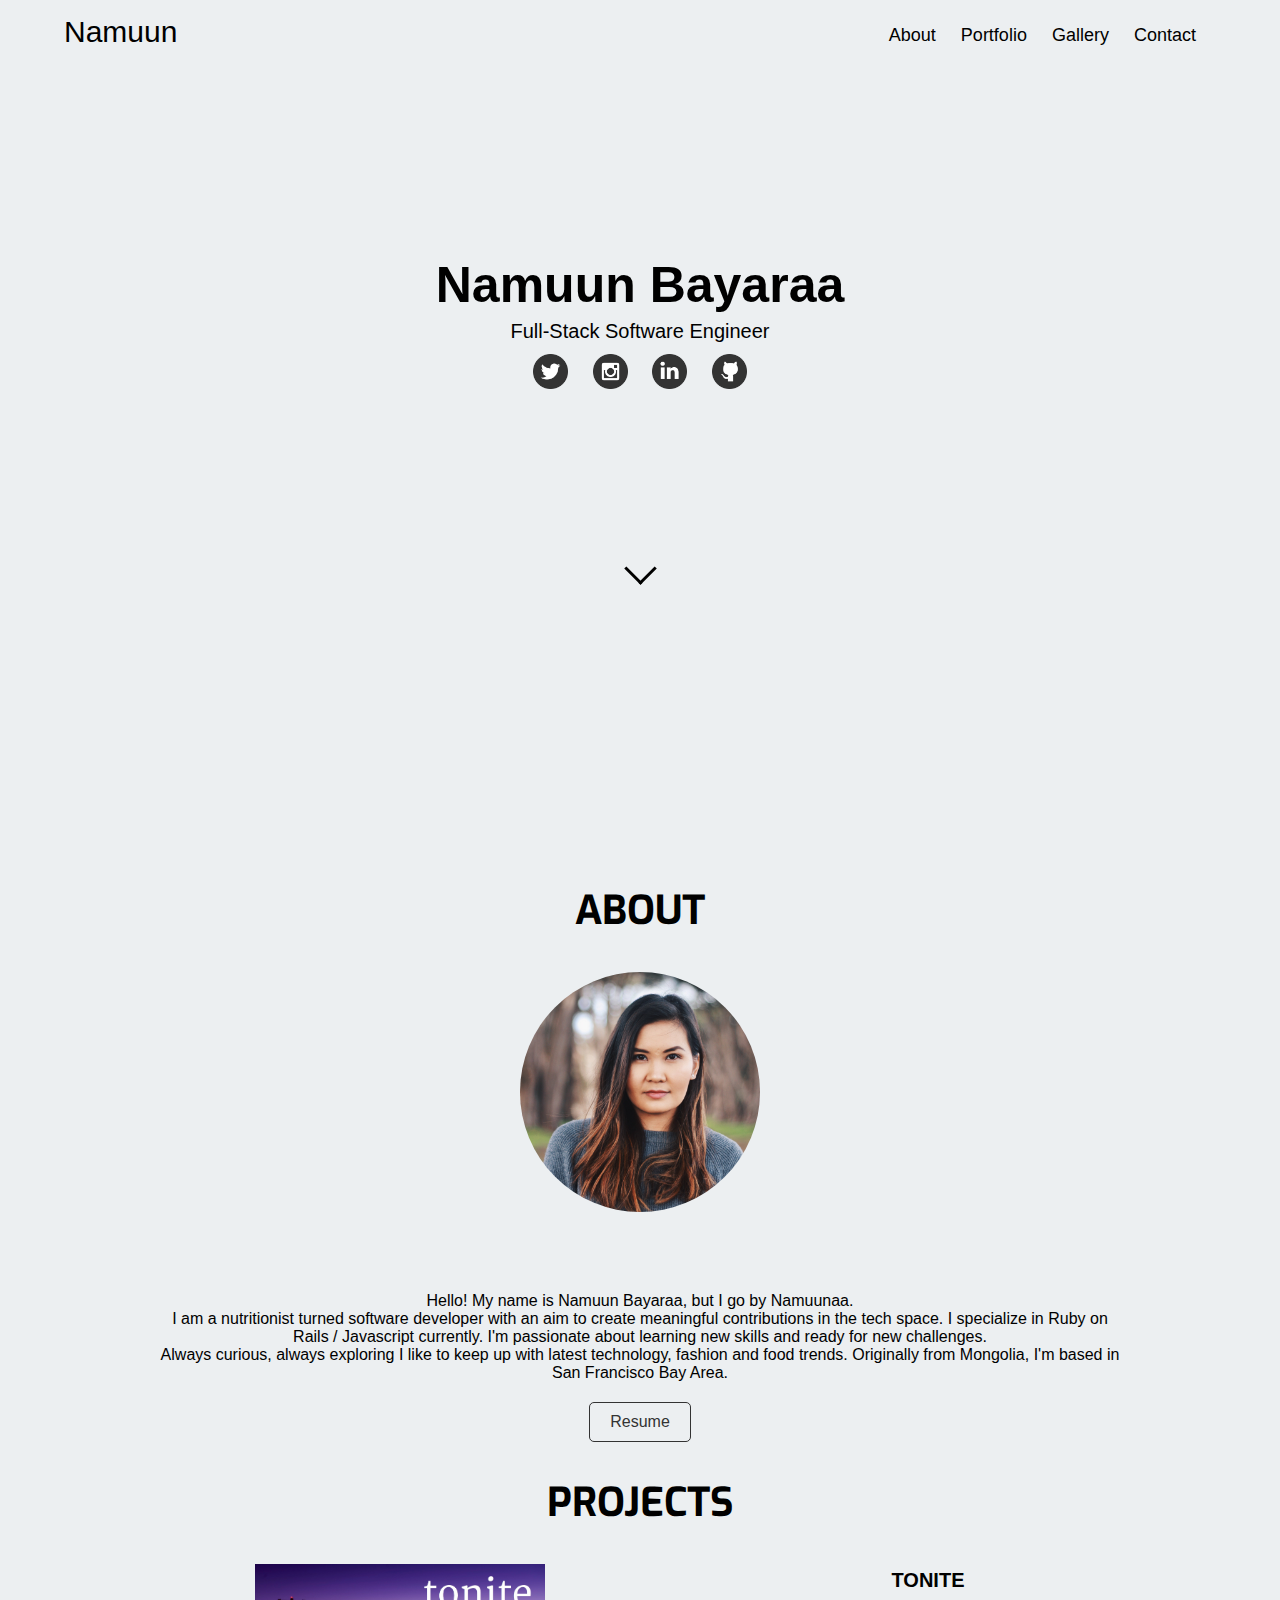
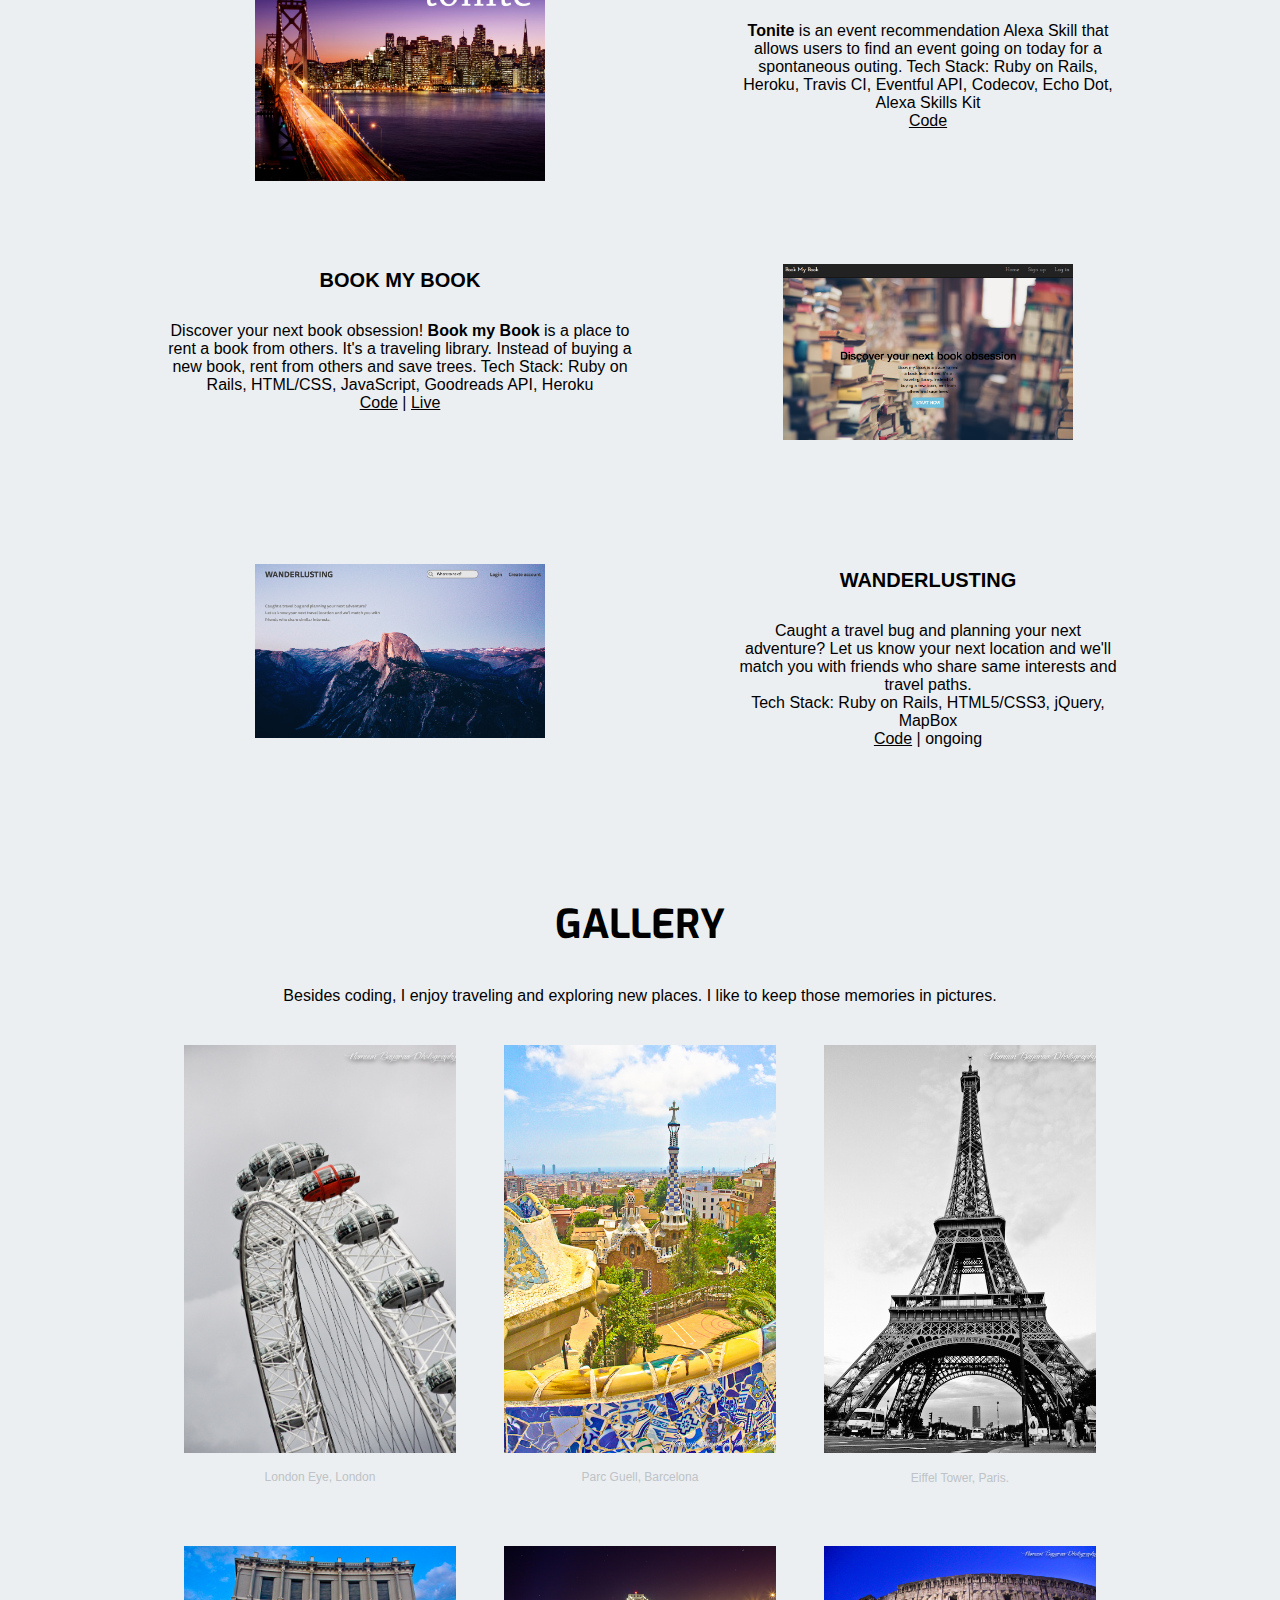
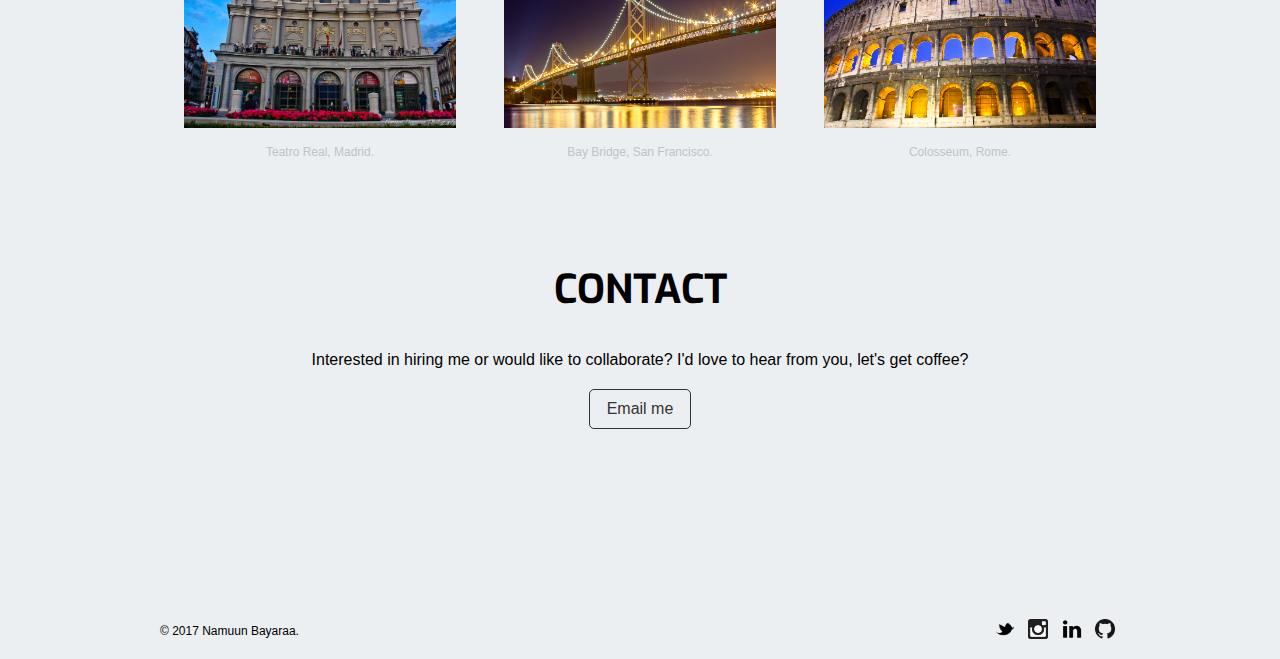
==== commit e50979ca: "Minor responsive updates" ====
--- a/index.html
+++ b/index.html
@@ -29,7 +29,7 @@
     <header>
       <a href="index.html" id=logo><h1 class="brand-text">Namuun</h1></a>
       <nav>
-        <ul>
+        <ul class="menu">
           <li><a href="#about">About</a></li>
           <li><a href="#projects">Portfolio</a></li>
           <li><a href="#gallery">Gallery</a></li>
@@ -69,7 +69,7 @@
         <div id="secondary">
           <h2 class="section-heading">Tonite</h2>
           <div class="section-subheading"><strong>Tonite</strong> is an event recommendation Alexa Skill that allows users to find an event going on today for a spontaneous outing. Tech Stack: Ruby on Rails, Heroku, Travis CI, Eventful API, Codecov, Echo Dot, Alexa Skills Kit</div>
-          <div><a href="https://github.com/namuunaa/tonite" target="_blank">Code</a></div>
+          <div><a class="code-link" href="https://github.com/namuunaa/tonite" target="_blank">Code</a></div>
         </div>
       </div>
       <div class="section">
@@ -77,7 +77,7 @@
         <div id="primary">
           <h2 class="section-heading">Book my Book</h2>
           <div class="section-subheading">Discover your next book obsession! <strong>Book my Book</strong> is a place to rent a book from others. It's a traveling library. Instead of buying a new book, rent from others and save trees. Tech Stack: Ruby on Rails, HTML/CSS, JavaScript, Goodreads API, Heroku</div>
-          <div><a href="https://github.com/namuunaa/book-my-book" target="_blank">Code</a> | <a href="https://book-my-book.herokuapp.com/" target="_blank">Live</a></div>
+          <div><a class="code-link" href="https://github.com/namuunaa/book-my-book" target="_blank">Code</a> | <a class="code-link" href="https://book-my-book.herokuapp.com/" target="_blank">Live</a></div>
         </div>
       </div>
       <div class="section">
@@ -85,7 +85,7 @@
         <div id="secondary">
           <h2 class="section-heading">Wanderlusting</h2>
           <div class="section-subheading">Caught a travel bug and planning your next adventure? Let us know your next location and we'll match you with friends who share same interests and travel paths. <br> Tech Stack: Ruby on Rails, HTML5/CSS3, jQuery, MapBox</div>
-          <div><a href="https://github.com/namuunaa/wanderlusting" target="_blank">Code</a> | ongoing </div>
+          <div><a class="code-link" href="https://github.com/namuunaa/wanderlusting" target="_blank">Code</a> | ongoing </div>
         </div>
       </div>
 
--- a/css/main.css
+++ b/css/main.css
@@ -21,7 +21,7 @@
 }
 
 #wrapper {
-  max-width: 940px;
+  max-width: 960px;
   margin: 0 auto;
   padding: 0 5%;
 } 
@@ -176,8 +176,8 @@
 .home-section {
   height: 600px;
   margin: auto;
-  width: 50%;
-  padding-top: 200px;
+  width: 90%;
+  padding-top: 300px;
 }
 
 /*.about-section {
@@ -212,16 +212,16 @@
   display: inline-block;
   text-align: center;
   clear: none;
-  padding: 10px 10px;
+  padding: 10px 15px;
   margin-top: 20px;
-  margin-right: 45%;
-  margin-left: 45%;
-  border: 1px none #73ceda;
+  margin-right: 35%;
+  margin-left: 35%;
+  border: 1px solid #333;
   border-radius: 5px;
   direction: ltr;
-  background-color: #333;
-  color: #fff;
+  color: #333;
   align-content: center;
+  width: 70px;
 }
 
 .button:hover {
@@ -232,7 +232,7 @@
 
 .home-heading {
   padding-bottom: 0px;
-  font-size: 50px;
+  font-size: 35px;
 }
 
 .home-subheading {
@@ -250,6 +250,7 @@
   font-size: 20px;
   text-transform: uppercase;
   font-weight: bold;
+  padding: 10px;
 }
 
 .section {
@@ -277,7 +278,15 @@
   font-size: 30px;
 }
 
-
-
-
-
+.code-link {
+  text-decoration: underline;
+}
+
+.code-link:hover {
+  opacity: 0.7;
+}
+
+
+
+
+
--- a/css/responsive.css
+++ b/css/responsive.css
@@ -30,6 +30,10 @@
 
   i {
     padding: 10px;
+  }
+
+  .home-heading {
+    font-size: 50px;
   }
 
 }
@@ -69,7 +73,10 @@
     height: 300px;
   }
   
-  
+  .home-section {
+    padding-top: 250px;
+  }
+
    /********************
   PAGE: PORTFOLIO
   ********************/
@@ -83,6 +90,14 @@
     }
 
 }
+
+@media screen and (max-width: 480px) {
+  .brand-text {
+    display: none;
+  }
+}
+
+
   
 
 
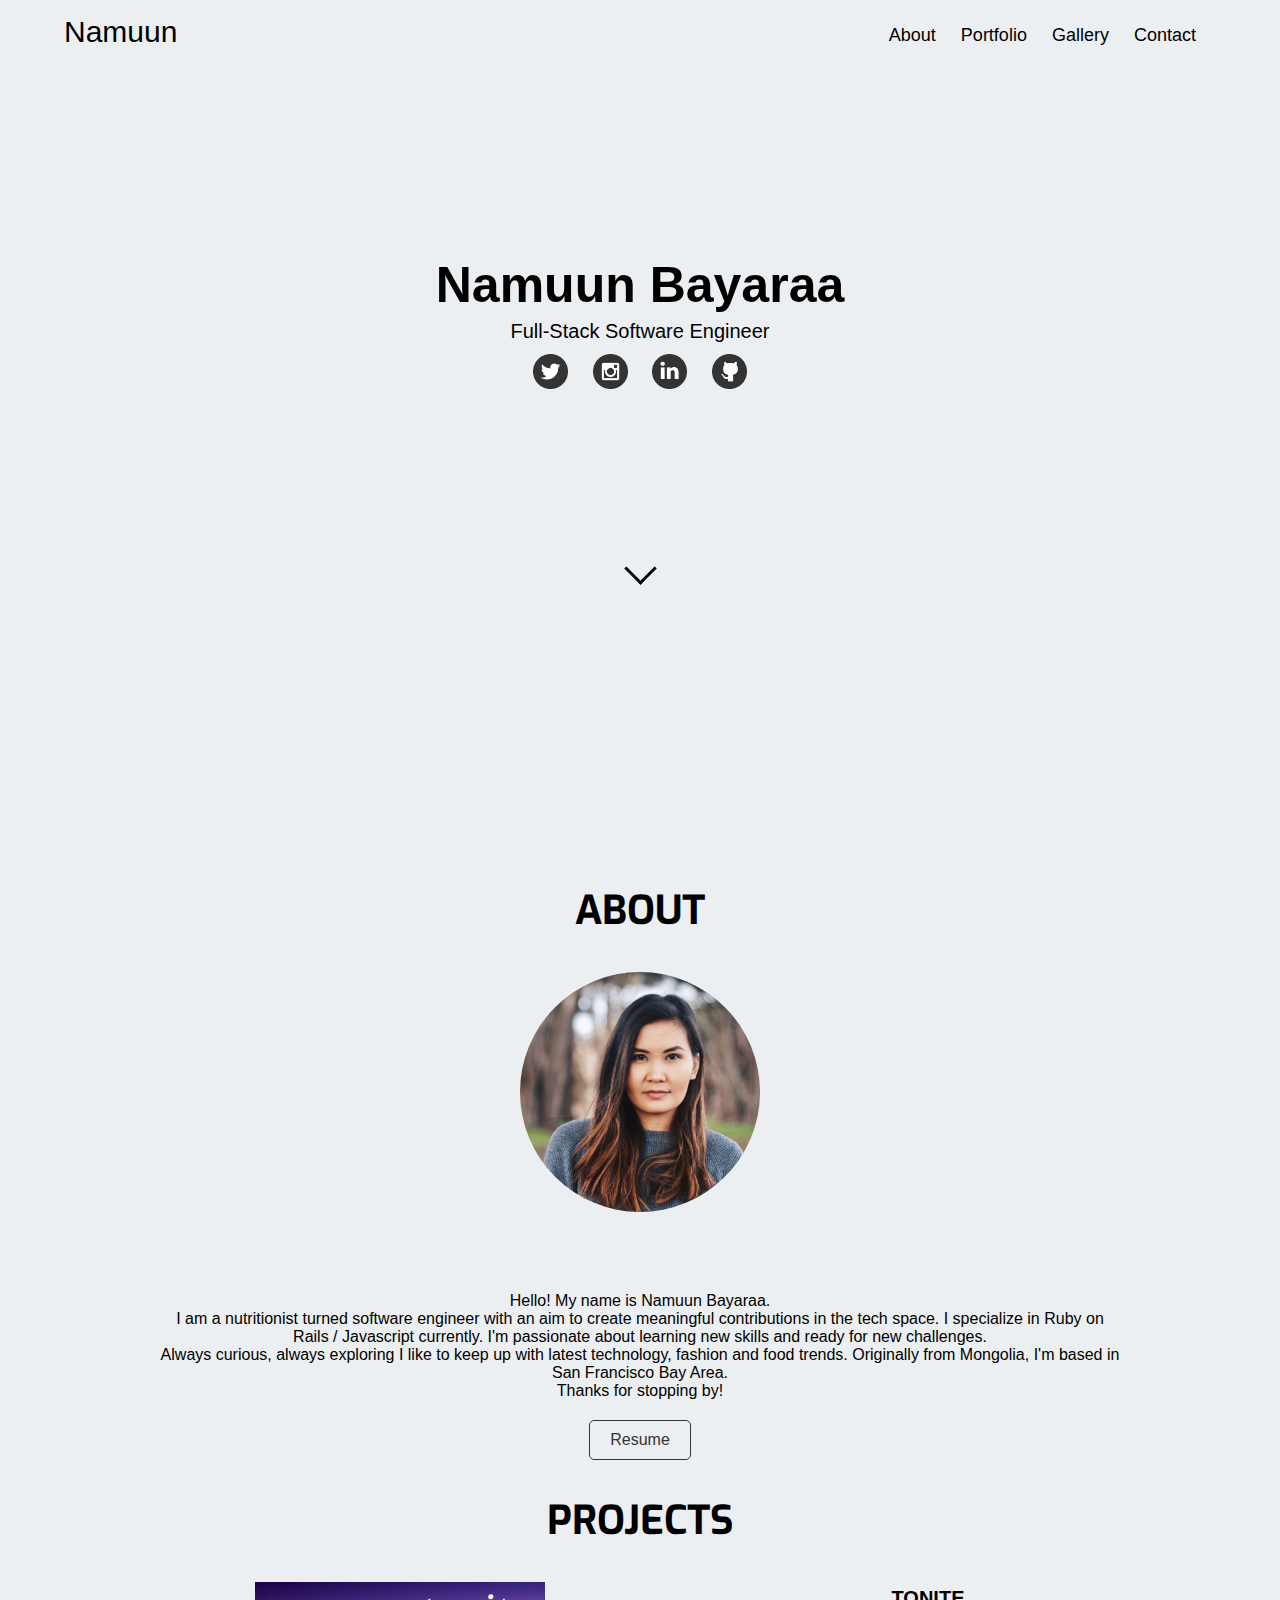
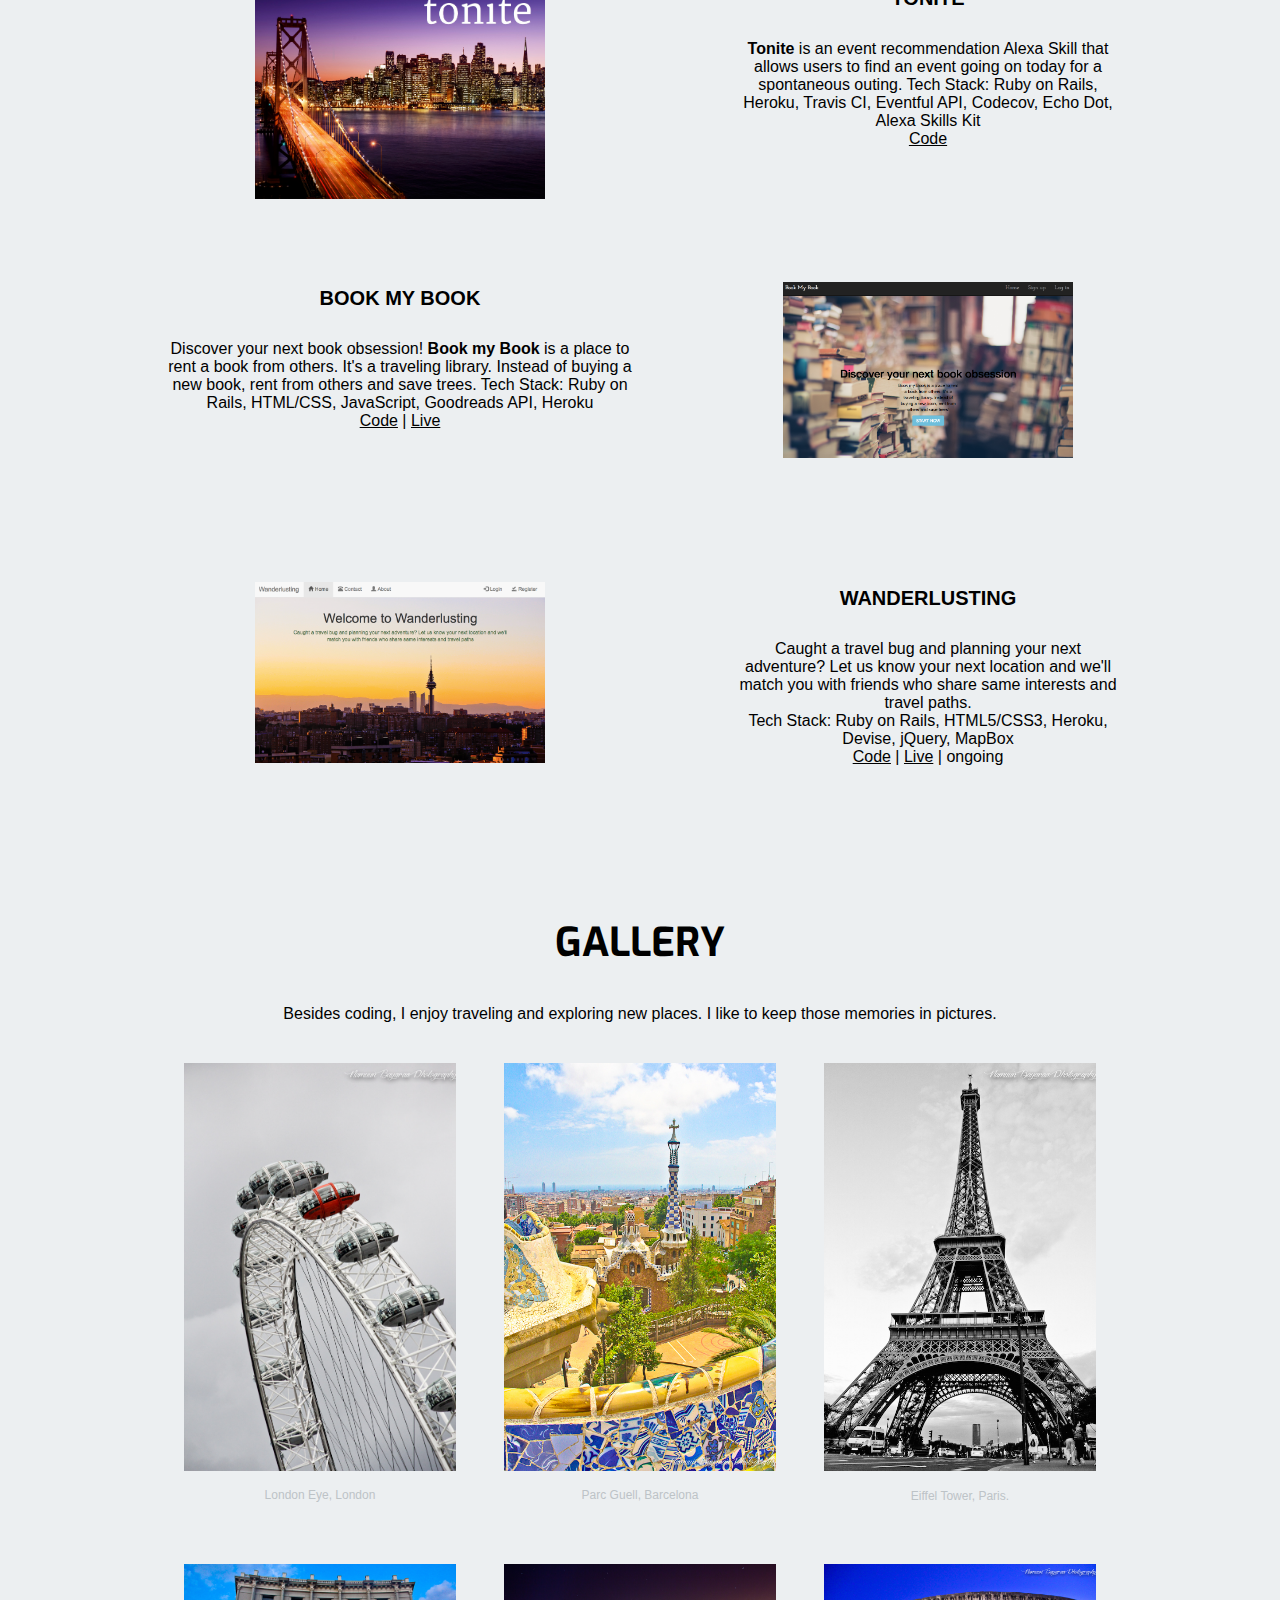
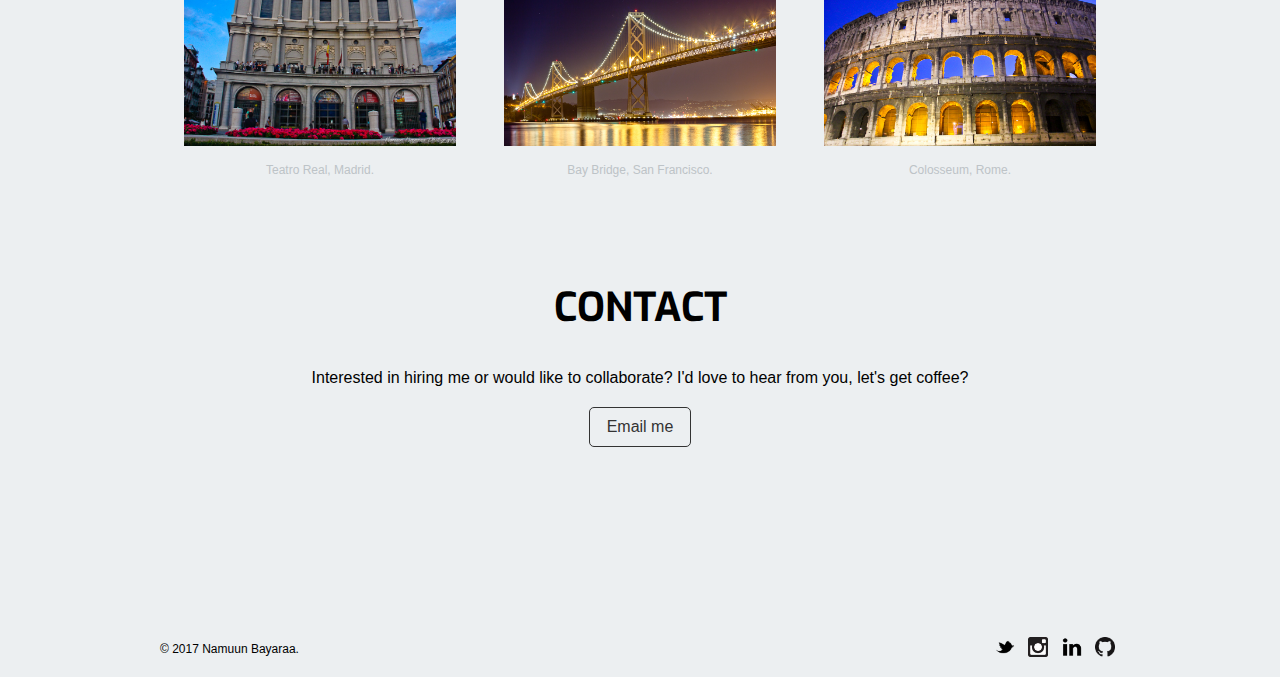
==== commit 8c99ef0b: "Update projects" ====
--- a/index.html
+++ b/index.html
@@ -54,9 +54,10 @@
     <div class="about-section" id="about">
       <h1 class="heading">About</h1>
       <img class="profile-photo" sizes="150px" src="img/me.jpg" alt="Namuun">
-      <div class="text-block">Hello! My name is Namuun Bayaraa, but I go by Namuunaa.<br>
-      I am a nutritionist turned software developer with an aim to create meaningful contributions in the tech space. I specialize in Ruby on Rails / Javascript currently. I'm passionate about learning new skills and ready for new challenges.<br>
-      Always curious, always exploring I like to keep up with latest technology, fashion and food trends. Originally from Mongolia, I'm based in San Francisco Bay Area.
+      <div class="text-block">Hello! My name is Namuun Bayaraa.<br>
+      I am a nutritionist turned software engineer with an aim to create meaningful contributions in the tech space. I specialize in Ruby on Rails / Javascript currently. I'm passionate about learning new skills and ready for new challenges.<br>
+      Always curious, always exploring I like to keep up with latest technology, fashion and food trends. Originally from Mongolia, I'm based in San Francisco Bay Area.<br>
+      Thanks for stopping by!
       </div>
       <a class="button" href="files/namuun_bayaraa_2017.pdf">Resume</a>
     </div>
@@ -84,8 +85,8 @@
         <div id="primary"><img sizes="(max-width: 480px) 67vw, 290px" src="img/wanderlust.png" width="290"></div>
         <div id="secondary">
           <h2 class="section-heading">Wanderlusting</h2>
-          <div class="section-subheading">Caught a travel bug and planning your next adventure? Let us know your next location and we'll match you with friends who share same interests and travel paths. <br> Tech Stack: Ruby on Rails, HTML5/CSS3, jQuery, MapBox</div>
-          <div><a class="code-link" href="https://github.com/namuunaa/wanderlusting" target="_blank">Code</a> | ongoing </div>
+          <div class="section-subheading">Caught a travel bug and planning your next adventure? Let us know your next location and we'll match you with friends who share same interests and travel paths. <br> Tech Stack: Ruby on Rails, HTML5/CSS3, Heroku, Devise, jQuery, MapBox</div>
+          <div><a class="code-link" href="https://github.com/namuunaa/wanderlusting" target="_blank">Code</a> | <a class="code-link" href="https://travel-together.herokuapp.com/" target="_blank">Live</a> | ongoing </div>
         </div>
       </div>
 
